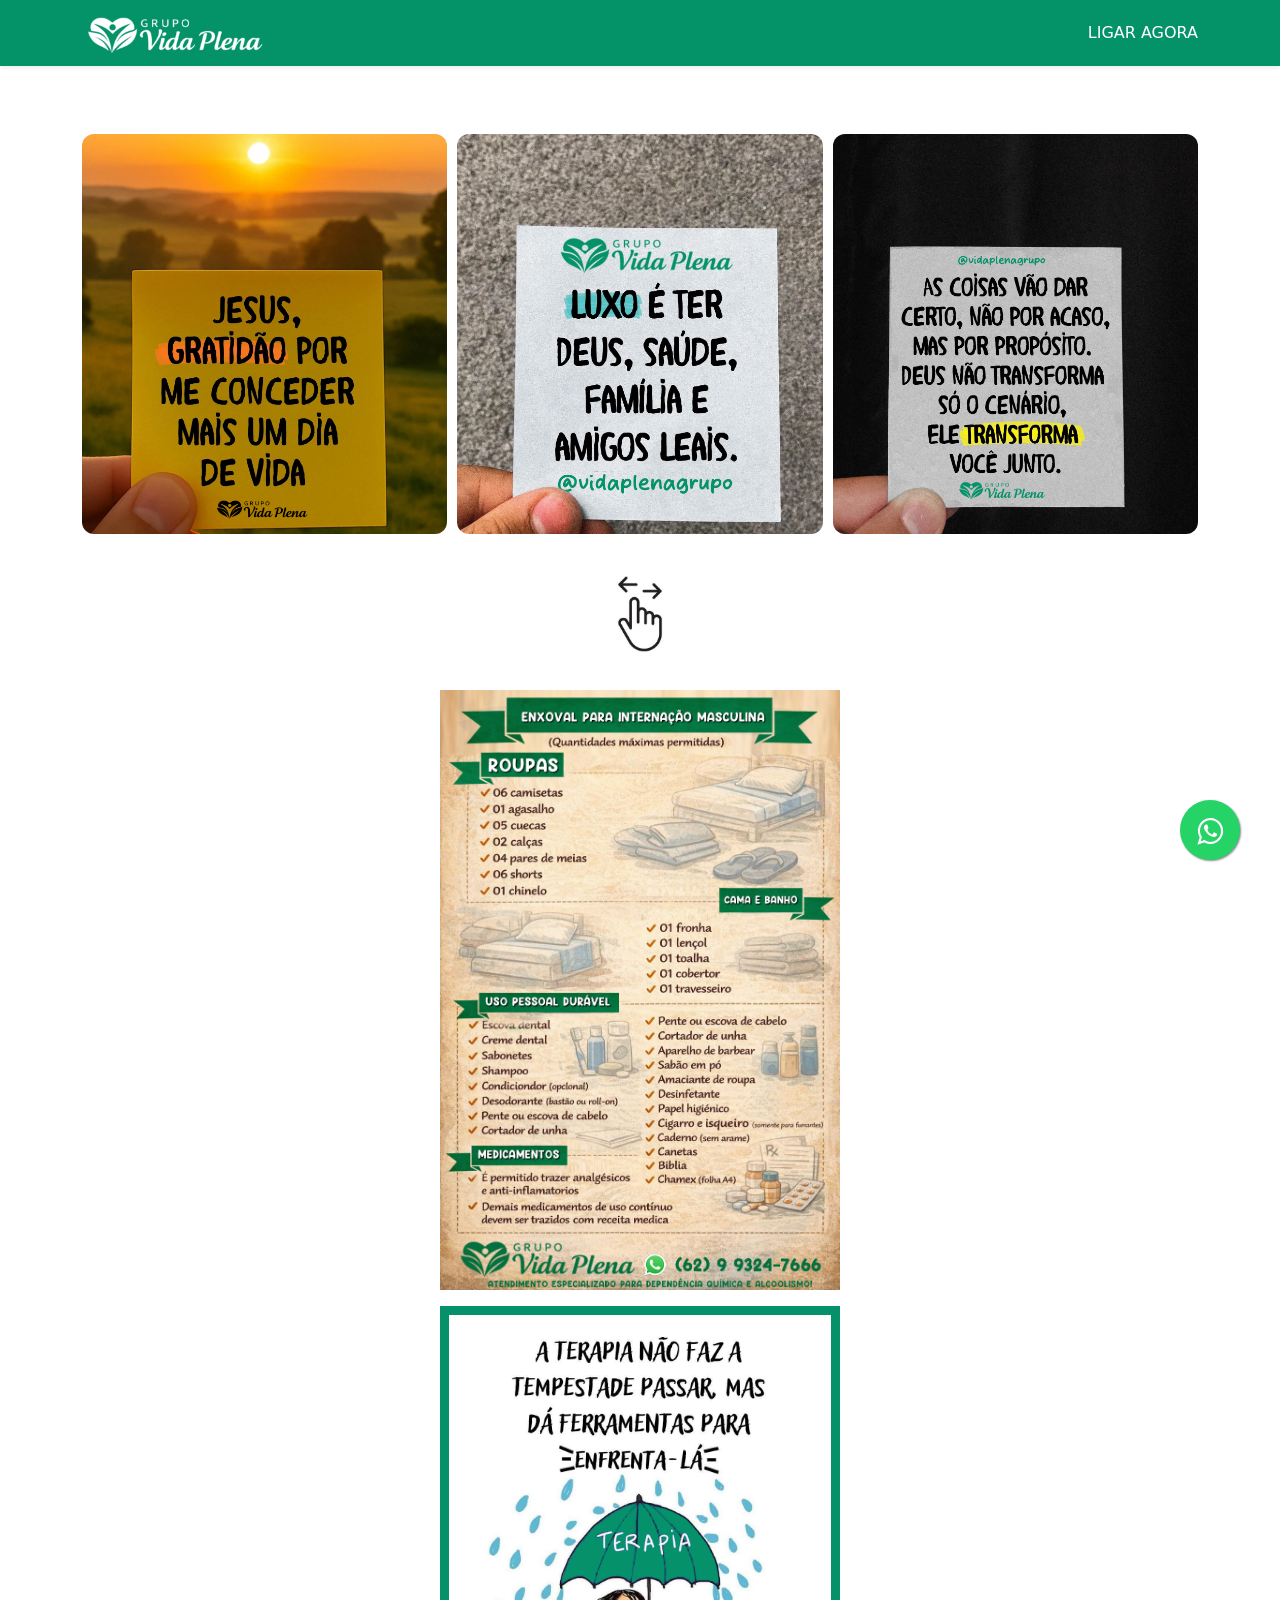
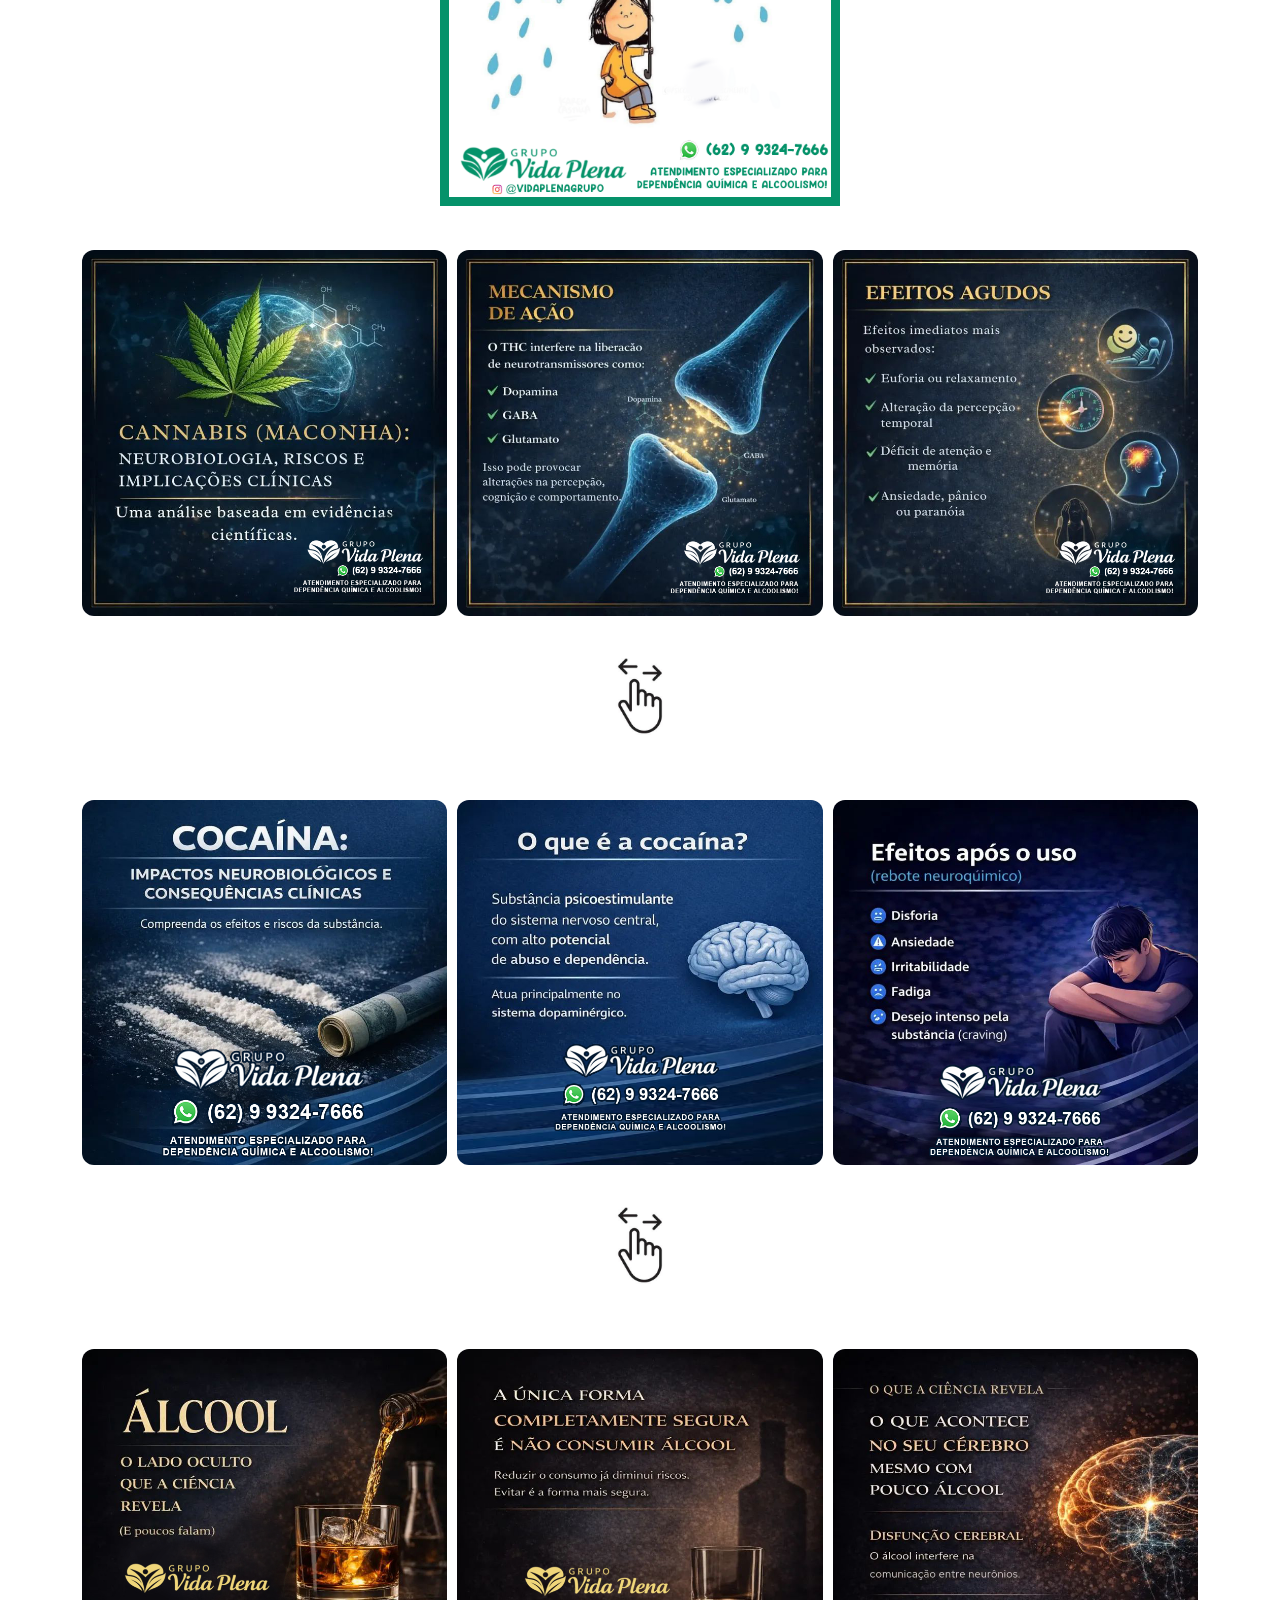
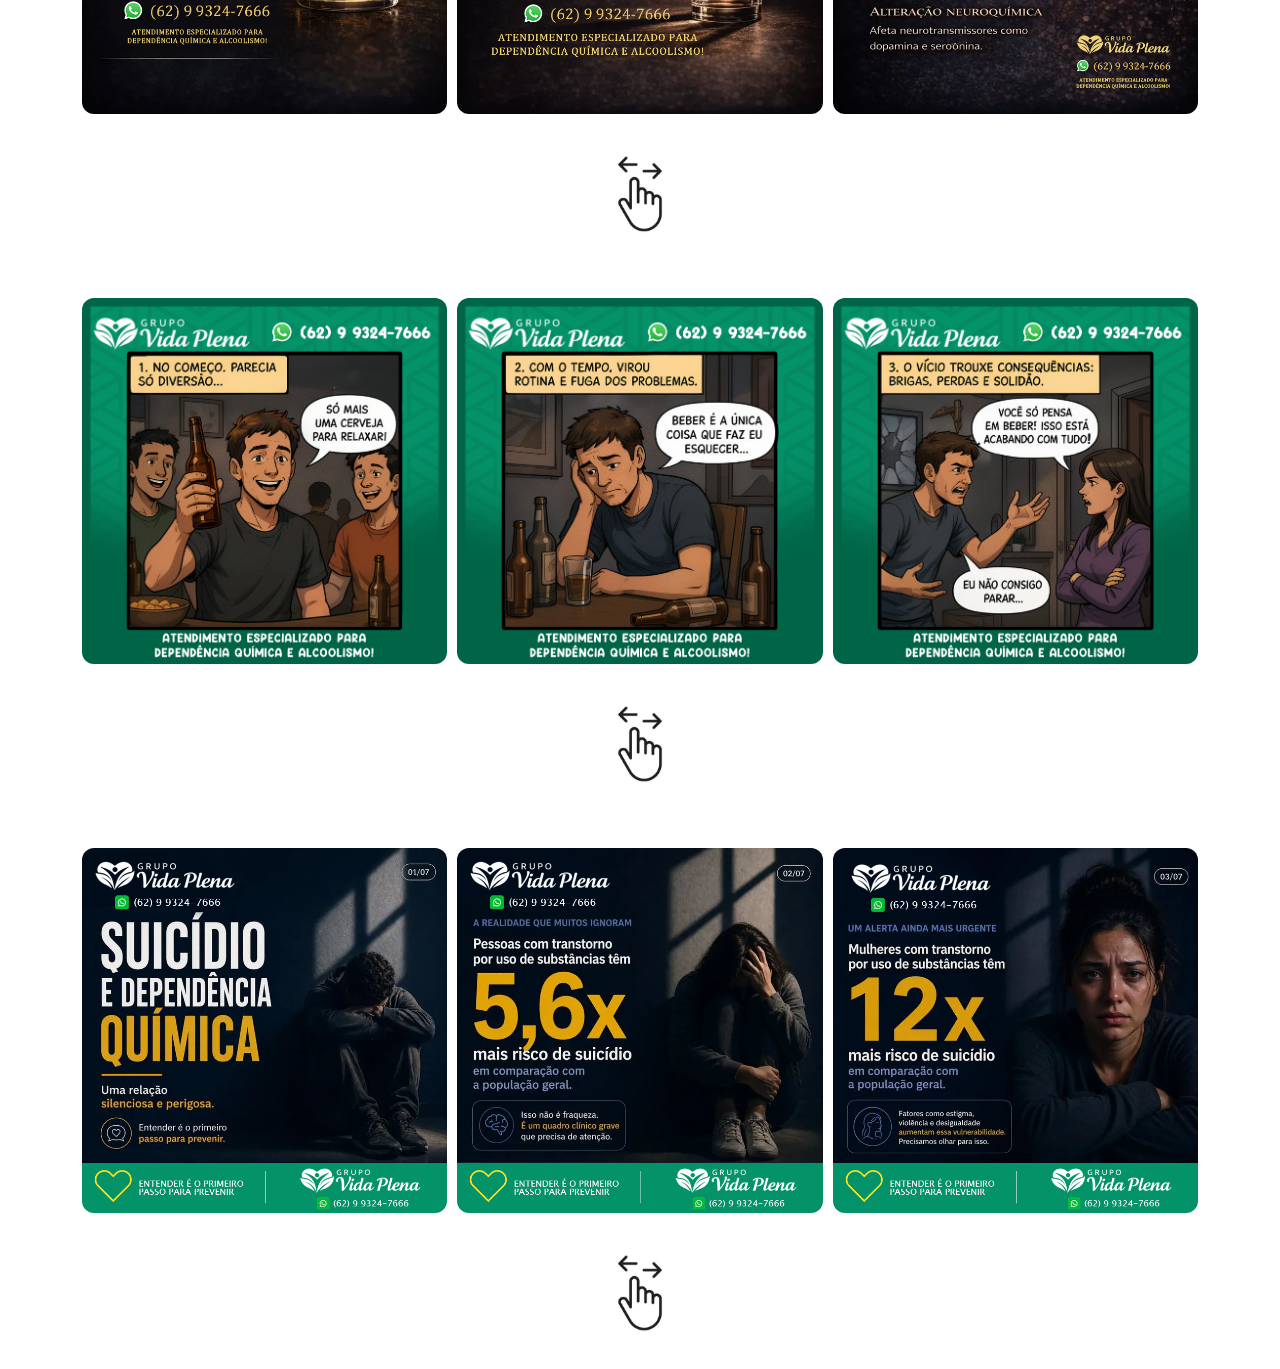
==== vidaplena/index.html @ f3554852 "poesia Co-authored-by: Copilot <copilot@github.com>" ====
<!DOCTYPE html>
<html lang="pt-br">
<head>
  <meta charset="UTF-8">
  <meta name="viewport" content="width=device-width, initial-scale=1.0">
  <title>Grupo Vida Plena - (62) 9 9324-7666</title>

  <meta property="og:title" content="Grupo Vida Plena - (62) 9 9324-7666" />
<meta property="og:type" content="website" />
<meta property="og:url" content="https://coreilabs.github.io/flobo/vidaplena/" />
<meta property="og:image" content="https://coreilabs.github.io/flobo/vidaplena/og.png" />

  <!-- Bootstrap CDN -->
  <link href="https://cdn.jsdelivr.net/npm/bootstrap@5.3.3/dist/css/bootstrap.min.css" rel="stylesheet">

  <!-- Swiper CDN -->
  <link rel="stylesheet" href="https://cdn.jsdelivr.net/npm/swiper@11/swiper-bundle.min.css" />

  <style>

    .nav-link-custom {
  color: #fff;
  text-decoration: none;
  cursor: pointer;
}

.nav-link-custom:hover {
  color: #fff;
  text-decoration: none;
}


    body {
      background: #ffffff;
    }

    /* Navbar */
    .navbar-custom {
      background-color: #049269;
    }

    .navbar-custom .navbar-brand img {
      height: 40px;
    }

    .navbar-custom .nav-link {
      color: #fff !important;
      font-weight: 500;
    }

    .navbar-custom .nav-link:hover {
      opacity: 0.8;
    }

    /* Swiper */
    .swiper {
      width: 100%;
      padding: 20px 0;
    }

    .swiper-slide {
      display: flex;
      justify-content: center;
      align-items: center;
    }

    .swiper-slide img {
      width: 100%;
      height: auto;
      border-radius: 12px;
      object-fit: cover;
    }

    @media (min-width: 768px) {
      .swiper-slide img {
        max-height: 400px;
      }
    }
  </style>
</head>
<body>

<!-- Navbar -->
<nav class="navbar navbar-expand-lg navbar-custom sticky-top shadow-sm">
  <div class="container">
    <a class="navbar-brand" href="#">
      <img src="logo.webp" alt="Logo">
    </a>
    <!-- TEXTO À DIREITA -->
    <a href="https://api.whatsapp.com/send/?phone=5562993247666&text=Ol%C3%A1%2C+vim+pelo+site%21+Quero+mais+informa%C3%A7%C3%B5es.&type=phone_number&app_absent=0"
       class="ms-auto nav-link-custom">
       LIGAR AGORA
    </a>

</nav>

<br>

<div class="container mt-4">
  <div class="swiper mySwiper">
    <div class="swiper-wrapper">
      <div class="swiper-slide"><img src="f1.png" alt="Imagem 1"></div>
      <div class="swiper-slide"><img src="f2.png" alt="Imagem 2"></div>
      <div class="swiper-slide"><img src="f3.png" alt="Imagem 3"></div>
      <div class="swiper-slide"><img src="f4.png" alt="Imagem 4"></div>
      <div class="swiper-slide"><img src="f5.png" alt="Imagem 5"></div>
      <div class="swiper-slide"><img src="f6.png" alt="Imagem 6"></div>
      <div class="swiper-slide"><img src="f7.png" alt="Imagem 7"></div>
      <div class="swiper-slide"><img src="f8.png" alt="Imagem 8"></div>
      <div class="swiper-slide"><img src="f9.png" alt="Imagem 9"></div>
      <div class="swiper-slide"><img src="f10.png" alt="Imagem 10"></div>
      <div class="swiper-slide"><img src="f11.png" alt="Imagem 11"></div>
      <div class="swiper-slide"><img src="f12.png" alt="Imagem 12"></div>
      <div class="swiper-slide"><img src="f13.png" alt="Imagem 13"></div>
      <div class="swiper-slide"><img src="f14.png" alt="Imagem 14"></div>
      <div class="swiper-slide"><img src="f15.png" alt="Imagem 15"></div>
      <div class="swiper-slide"><img src="f16.png" alt="Imagem 16"></div>
    </div>
  </div>
</div>

<!-- Indicador de swipe -->
<div class="text-center mb-3">
  <img src="deslizar.jpg" 
       alt="Deslize para os lados" 
       class="img-fluid d-block mx-auto"
       style="max-width: 120px;">
</div>

<div class="text-center mb-3">
  <img  src="enxoval.png"
      
       class="img-fluid d-block mx-auto"
       style="max-width: 400px;">
</div>

<div class="text-center mb-3">
  <img  src="chuva.png"
      
       class="img-fluid d-block mx-auto"
       style="max-width: 400px;">
</div>


<div class="container mt-4">
  <div class="swiper mySwiper">
    <div class="swiper-wrapper">
      <div class="swiper-slide"><img src="m1.jpg" alt="Imagem 1"></div>
      <div class="swiper-slide"><img src="m2.jpg" alt="Imagem 2"></div>
      <div class="swiper-slide"><img src="m3.jpg" alt="Imagem 3"></div>
      <div class="swiper-slide"><img src="m4.jpg" alt="Imagem 4"></div>
      <div class="swiper-slide"><img src="m5.jpg" alt="Imagem 5"></div>
      <div class="swiper-slide"><img src="m6.jpg" alt="Imagem 6"></div>
      <div class="swiper-slide"><img src="m7.jpg" alt="Imagem 6"></div>
      <div class="swiper-slide"><img src="m8.jpg" alt="Imagem 6"></div>
      <div class="swiper-slide"><img src="m9.jpg" alt="Imagem 6"></div>
      <div class="swiper-slide"><img src="m10.jpg" alt="Imagem 6"></div>
    </div>
  </div>
</div>

<!-- Indicador de swipe -->
<div class="text-center mb-3">
  <img src="deslizar.jpg" 
       alt="Deslize para os lados" 
       class="img-fluid d-block mx-auto"
       style="max-width: 120px;">
</div>


<div class="container mt-4">
  <div class="swiper mySwiper">
    <div class="swiper-wrapper">
      <div class="swiper-slide"><img src="c1.jpg" alt="Imagem 1"></div>
      <div class="swiper-slide"><img src="c2.jpg" alt="Imagem 2"></div>
      <div class="swiper-slide"><img src="c3.jpg" alt="Imagem 3"></div>
      <div class="swiper-slide"><img src="c4.jpg" alt="Imagem 4"></div>
      <div class="swiper-slide"><img src="c5.jpg" alt="Imagem 5"></div>
      <div class="swiper-slide"><img src="c6.jpg" alt="Imagem 6"></div>
      <div class="swiper-slide"><img src="c7.jpg" alt="Imagem 6"></div>
      <div class="swiper-slide"><img src="c8.jpg" alt="Imagem 6"></div>
      <div class="swiper-slide"><img src="c9.jpg" alt="Imagem 6"></div>
      <div class="swiper-slide"><img src="c10.jpg" alt="Imagem 6"></div>
    </div>
  </div>
</div>

<!-- Indicador de swipe -->
<div class="text-center mb-3">
  <img src="deslizar.jpg" 
       alt="Deslize para os lados" 
       class="img-fluid d-block mx-auto"
       style="max-width: 120px;">
</div>


<div class="container mt-4">
  <div class="swiper mySwiper">
    <div class="swiper-wrapper">
      <div class="swiper-slide"><img src="a1.jpg" alt="Imagem 1"></div>
      <div class="swiper-slide"><img src="a2.jpg" alt="Imagem 2"></div>
      <div class="swiper-slide"><img src="a3.jpg" alt="Imagem 3"></div>
      <div class="swiper-slide"><img src="a4.jpg" alt="Imagem 4"></div>
      <div class="swiper-slide"><img src="a5.jpg" alt="Imagem 5"></div>
      <div class="swiper-slide"><img src="a6.jpg" alt="Imagem 6"></div>
    </div>
  </div>
</div>

<!-- Indicador de swipe -->
<div class="text-center mb-3">
  <img src="deslizar.jpg" 
       alt="Deslize para os lados" 
       class="img-fluid d-block mx-auto"
       style="max-width: 120px;">
</div>



<div class="container mt-4">
  <div class="swiper mySwiper">
    <div class="swiper-wrapper">
      <div class="swiper-slide"><img src="11.png" alt="Imagem 1"></div>
      <div class="swiper-slide"><img src="22.png" alt="Imagem 2"></div>
      <div class="swiper-slide"><img src="33.png" alt="Imagem 3"></div>
      <div class="swiper-slide"><img src="44.png" alt="Imagem 4"></div>
      <div class="swiper-slide"><img src="55.png" alt="Imagem 5"></div>
      <div class="swiper-slide"><img src="66.png" alt="Imagem 6"></div>
      <div class="swiper-slide"><img src="77.png" alt="Imagem 7"></div>
    </div>
  </div>
</div>

<!-- Indicador de swipe -->
<div class="text-center mb-3">
  <img src="deslizar.jpg" 
       alt="Deslize para os lados" 
       class="img-fluid d-block mx-auto"
       style="max-width: 120px;">
</div>


<div class="container mt-4">
  <div class="swiper mySwiper">
    <div class="swiper-wrapper">
      <div class="swiper-slide"><img src="1.png" alt="Imagem 1"></div>
      <div class="swiper-slide"><img src="2.png" alt="Imagem 2"></div>
      <div class="swiper-slide"><img src="3.png" alt="Imagem 3"></div>
      <div class="swiper-slide"><img src="4.png" alt="Imagem 4"></div>
      <div class="swiper-slide"><img src="5.png" alt="Imagem 5"></div>
      <div class="swiper-slide"><img src="6.png" alt="Imagem 6"></div>
      <div class="swiper-slide"><img src="7.png" alt="Imagem 7"></div>
    </div>
  </div>
</div>

<!-- Indicador de swipe -->
<div class="text-center mb-3">
  <img src="deslizar.jpg" 
       alt="Deslize para os lados" 
       class="img-fluid d-block mx-auto"
       style="max-width: 120px;">
</div>



<link rel="stylesheet" href="https://maxcdn.bootstrapcdn.com/font-awesome/4.5.0/css/font-awesome.min.css">
<a href="https://api.whatsapp.com/send/?phone=5562993247666&text=Ol%C3%A1%2C+vim+pelo+site%21+Quero+mais+informa%C3%A7%C3%B5es.&type=phone_number&app_absent=0" style="position:fixed;width:60px;height:60px;bottom:40px;right:40px;background-color:#25d366;color:#FFF;border-radius:50px;text-align:center;font-size:30px;box-shadow: 1px 1px 2px #888;
  z-index:1000;" target="_blank">
<i style="margin-top:16px" class="fa fa-whatsapp"></i>
</a>

<!-- Bootstrap JS -->
<script src="https://cdn.jsdelivr.net/npm/bootstrap@5.3.3/dist/js/bootstrap.bundle.min.js"></script>

<!-- Swiper JS -->
<script src="https://cdn.jsdelivr.net/npm/swiper@11/swiper-bundle.min.js"></script>

<script>

  
  const swiper = new Swiper(".mySwiper", {
    slidesPerView: 1,
    spaceBetween: 10,
    loop: true,
    grabCursor: true,

    breakpoints: {
      576: {
        slidesPerView: 1
      },
      768: {
        slidesPerView: 2
      },
      992: {
        slidesPerView: 3
      }
    }
  });





</script>

  <!-- Google tag (gtag.js) -->
<script async src="https://www.googletagmanager.com/gtag/js?id=G-J6WM4FD0SB"></script>
<script>
  window.dataLayer = window.dataLayer || [];
  function gtag(){dataLayer.push(arguments);}
  gtag('js', new Date());

  gtag('config', 'G-J6WM4FD0SB');
</script>

</body>
</html>
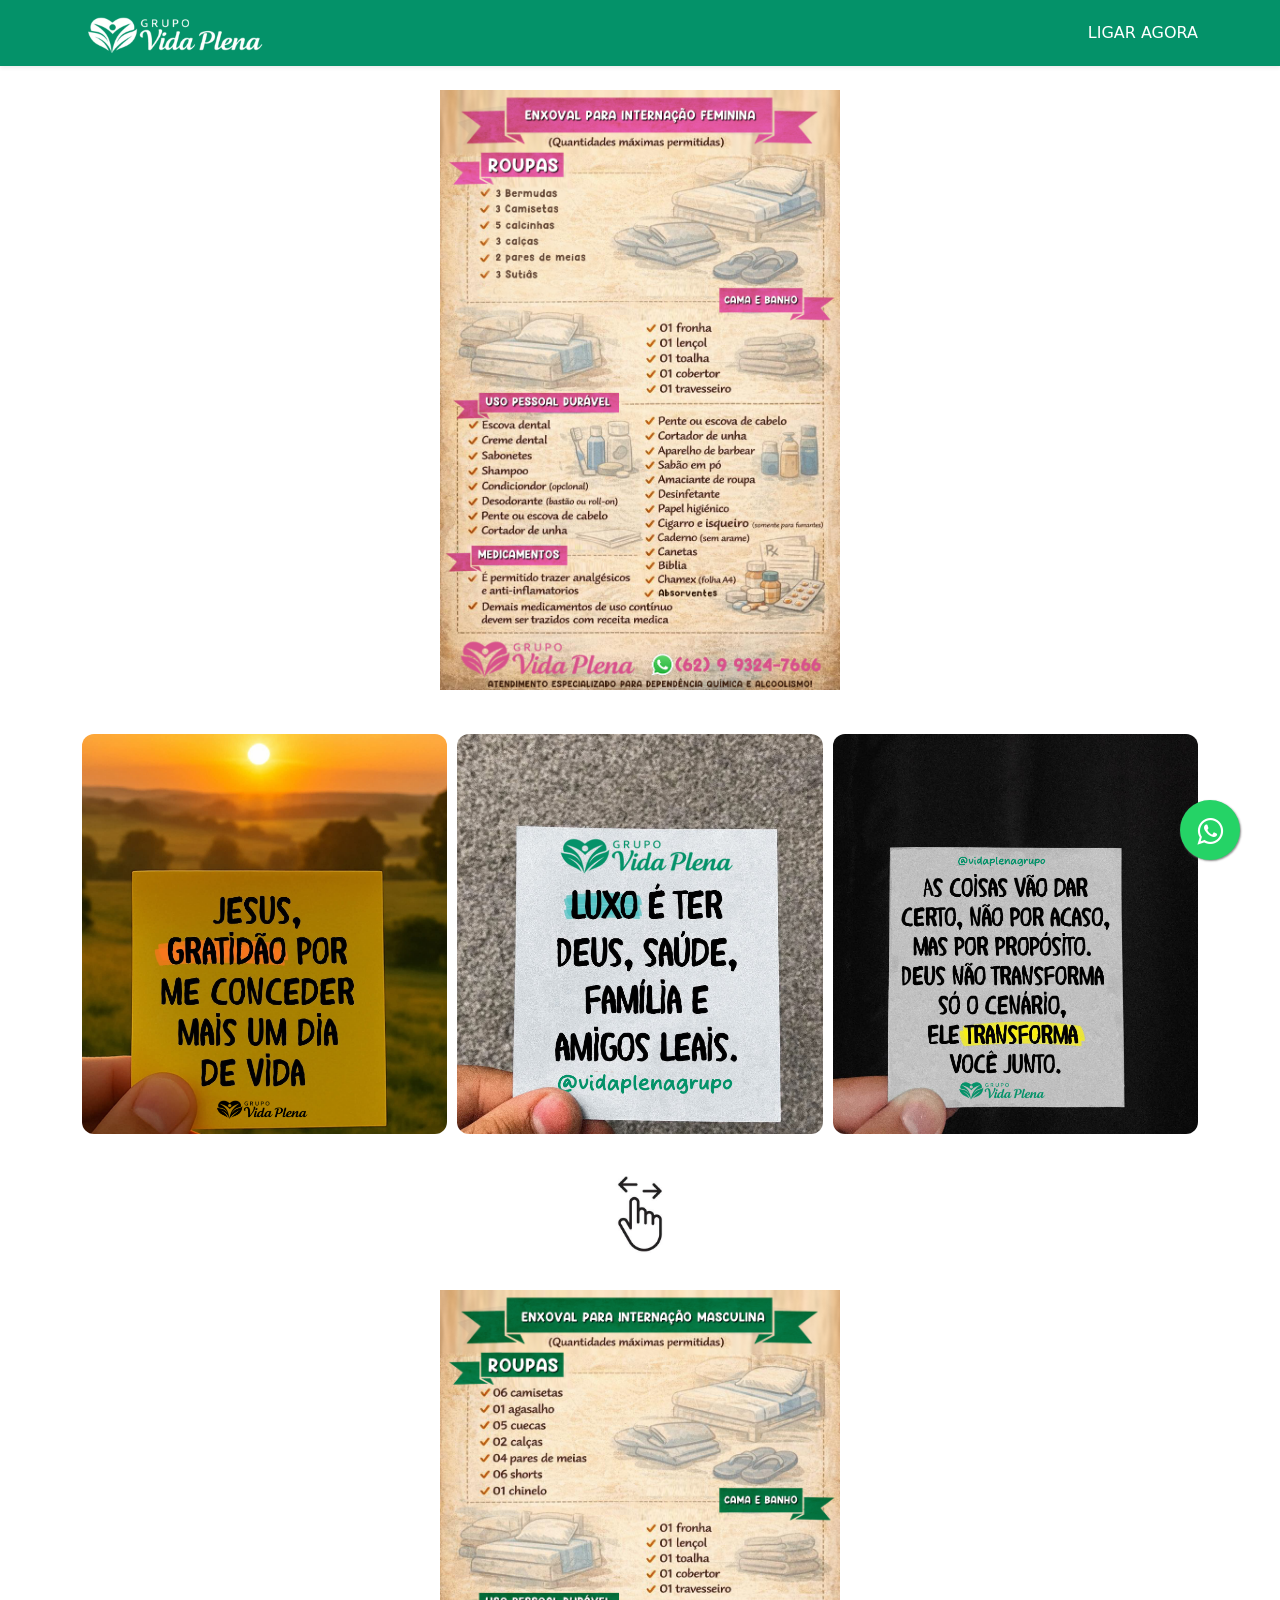
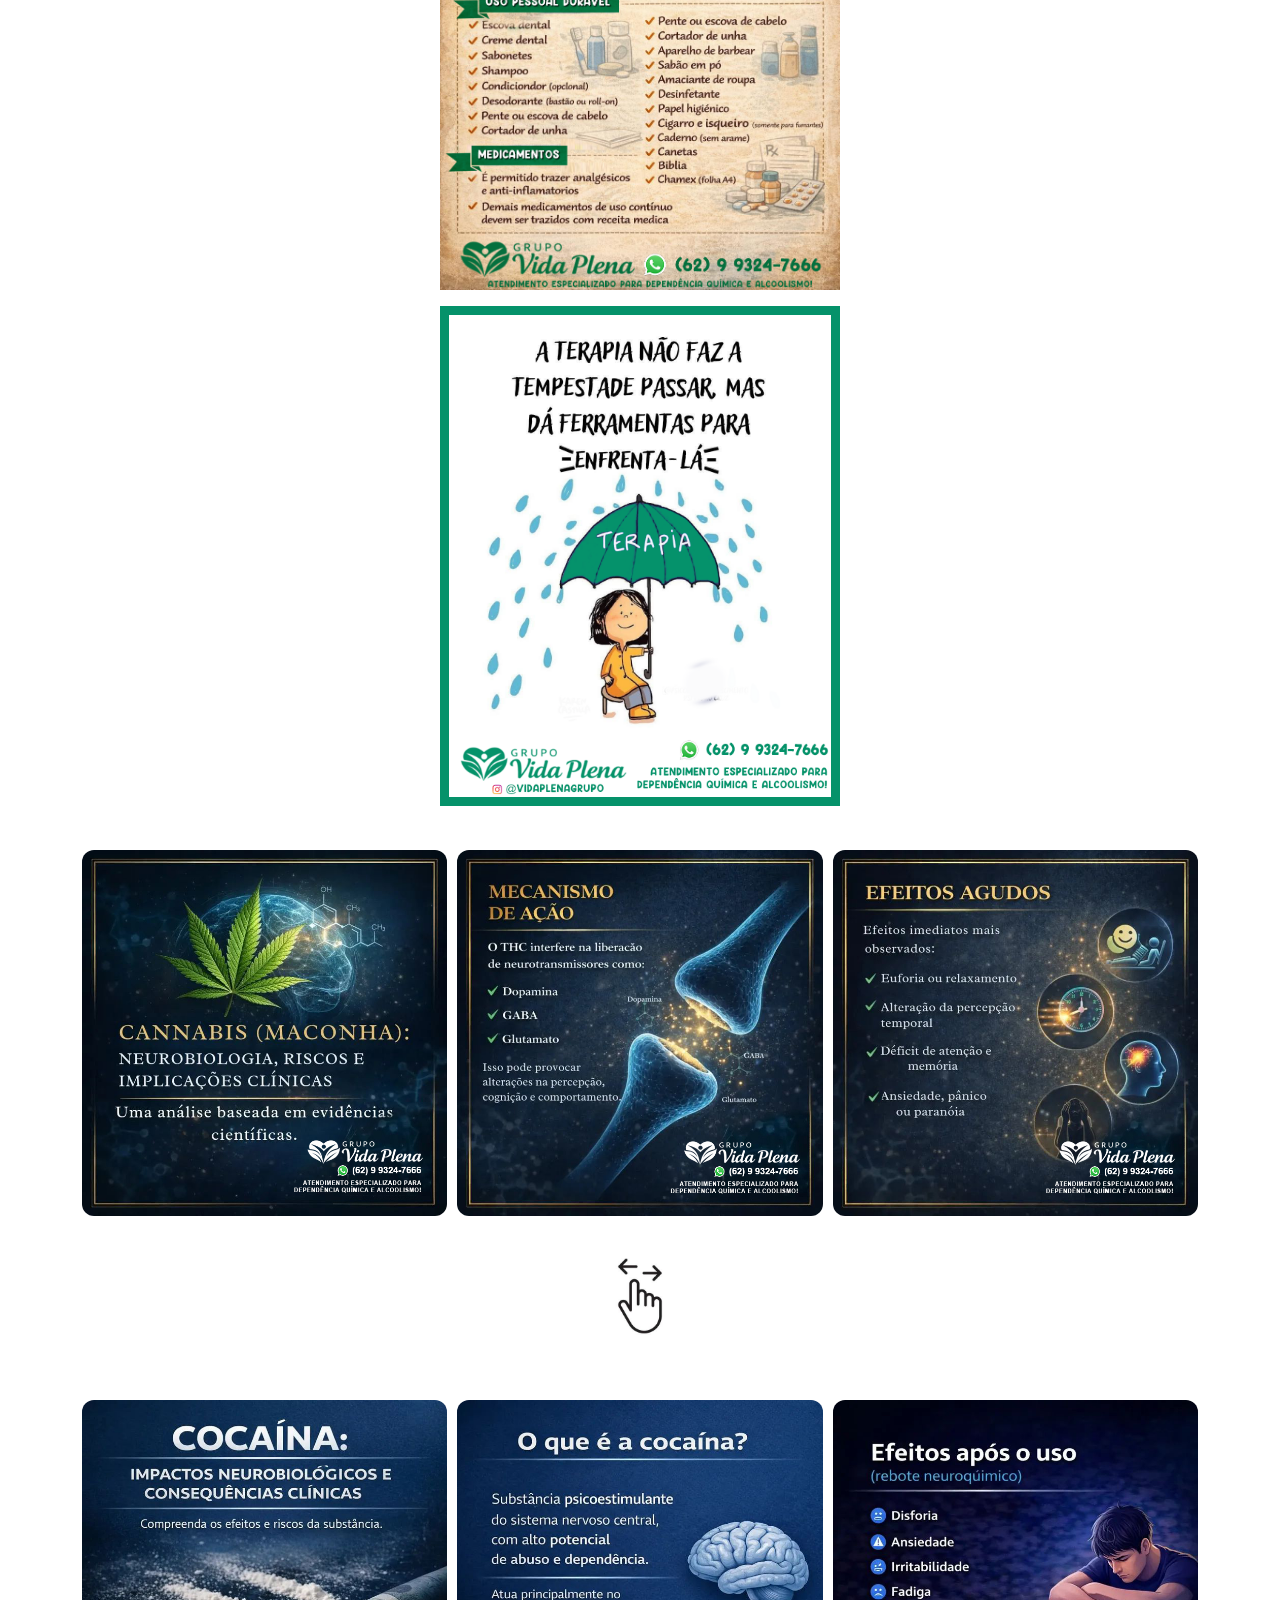
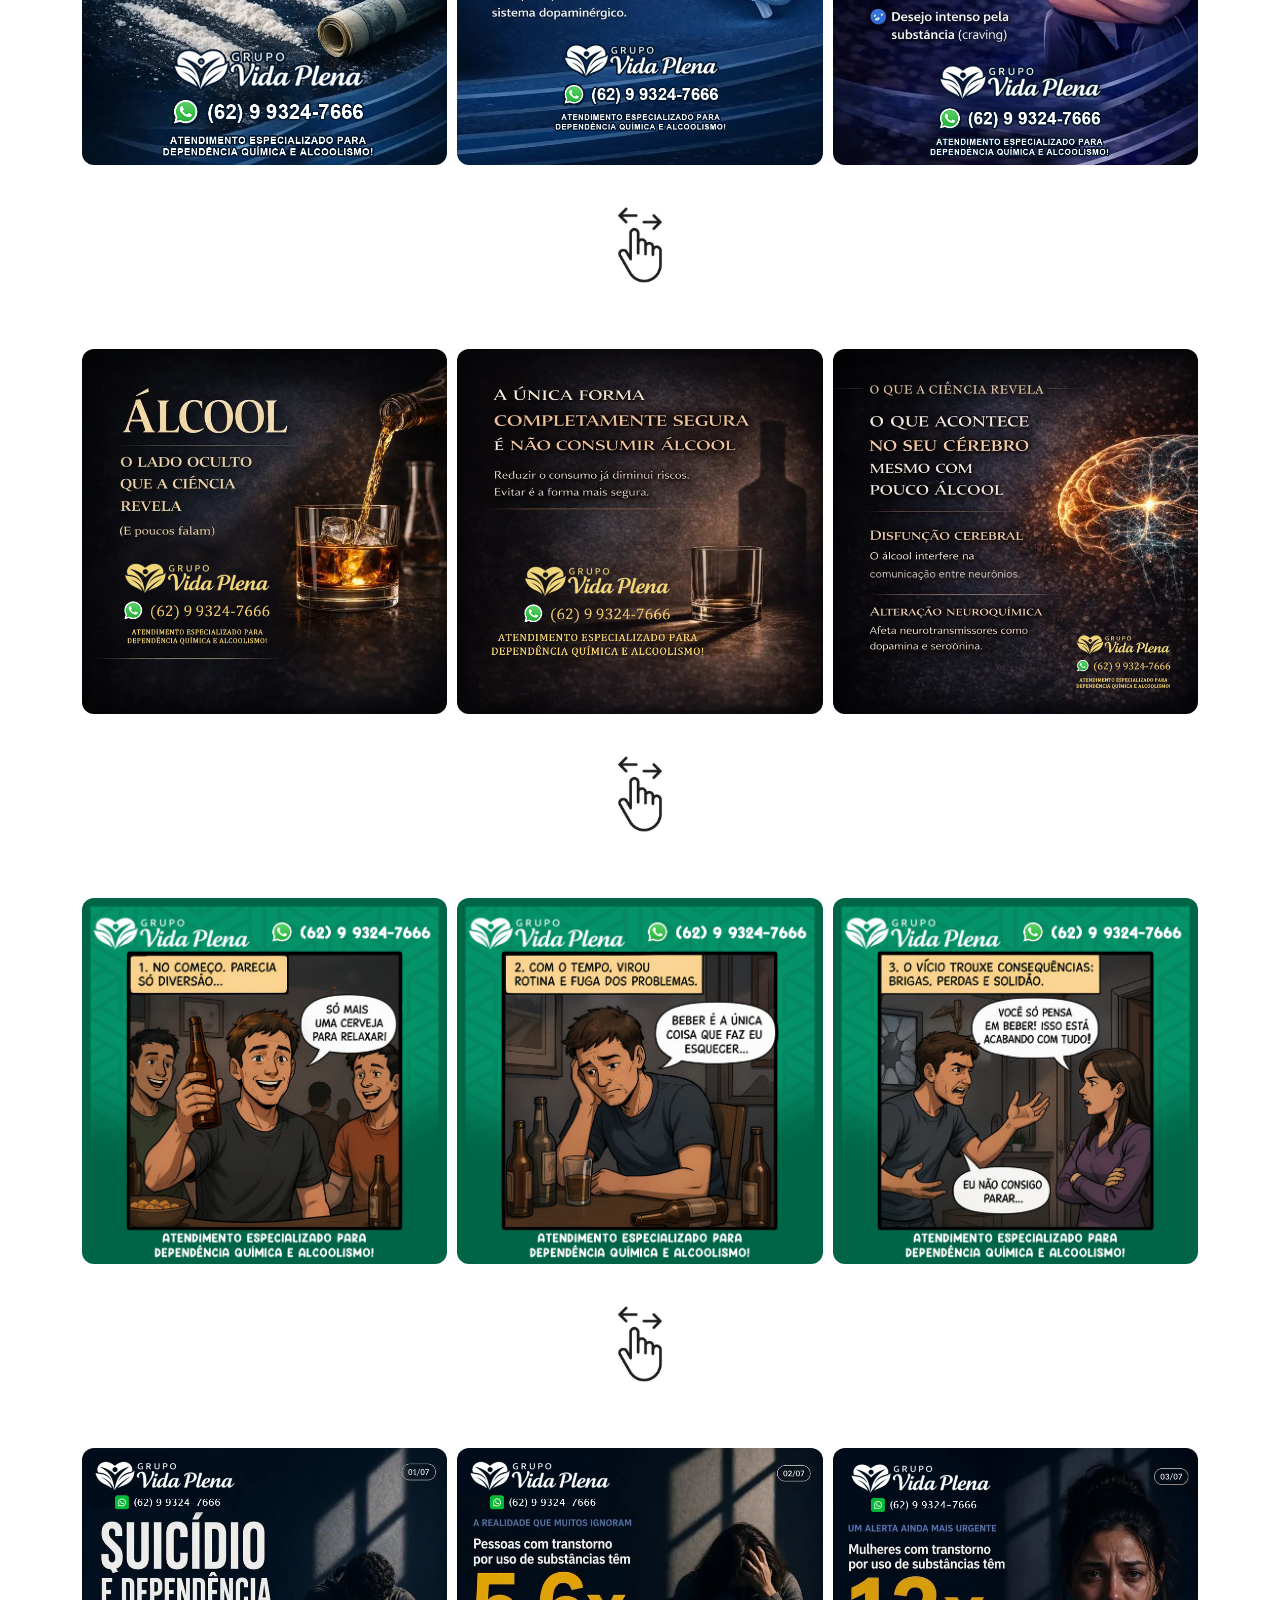
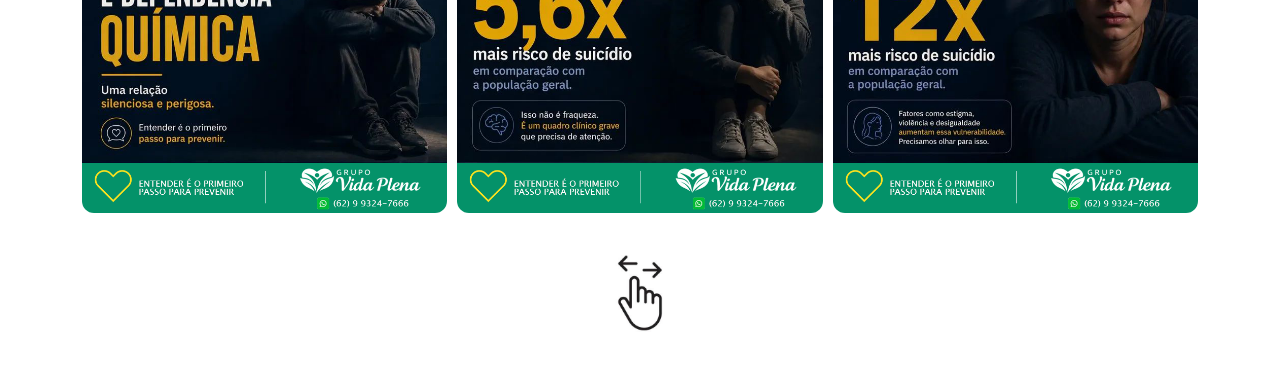
==== commit b5e654a5: "enxovalfeminino" ====
--- a/vidaplena/index.html
+++ b/vidaplena/index.html
@@ -77,6 +77,10 @@
       }
     }
   </style>
+
+  <link rel="manifest" href="manifest.json">
+
+  
 </head>
 <body>
 
@@ -95,6 +99,13 @@
 </nav>
 
 <br>
+
+<div class="text-center mb-3">
+  <img  src="enxovalfeminino.png"
+      
+       class="img-fluid d-block mx-auto"
+       style="max-width: 400px;">
+</div>
 
 <div class="container mt-4">
   <div class="swiper mySwiper">
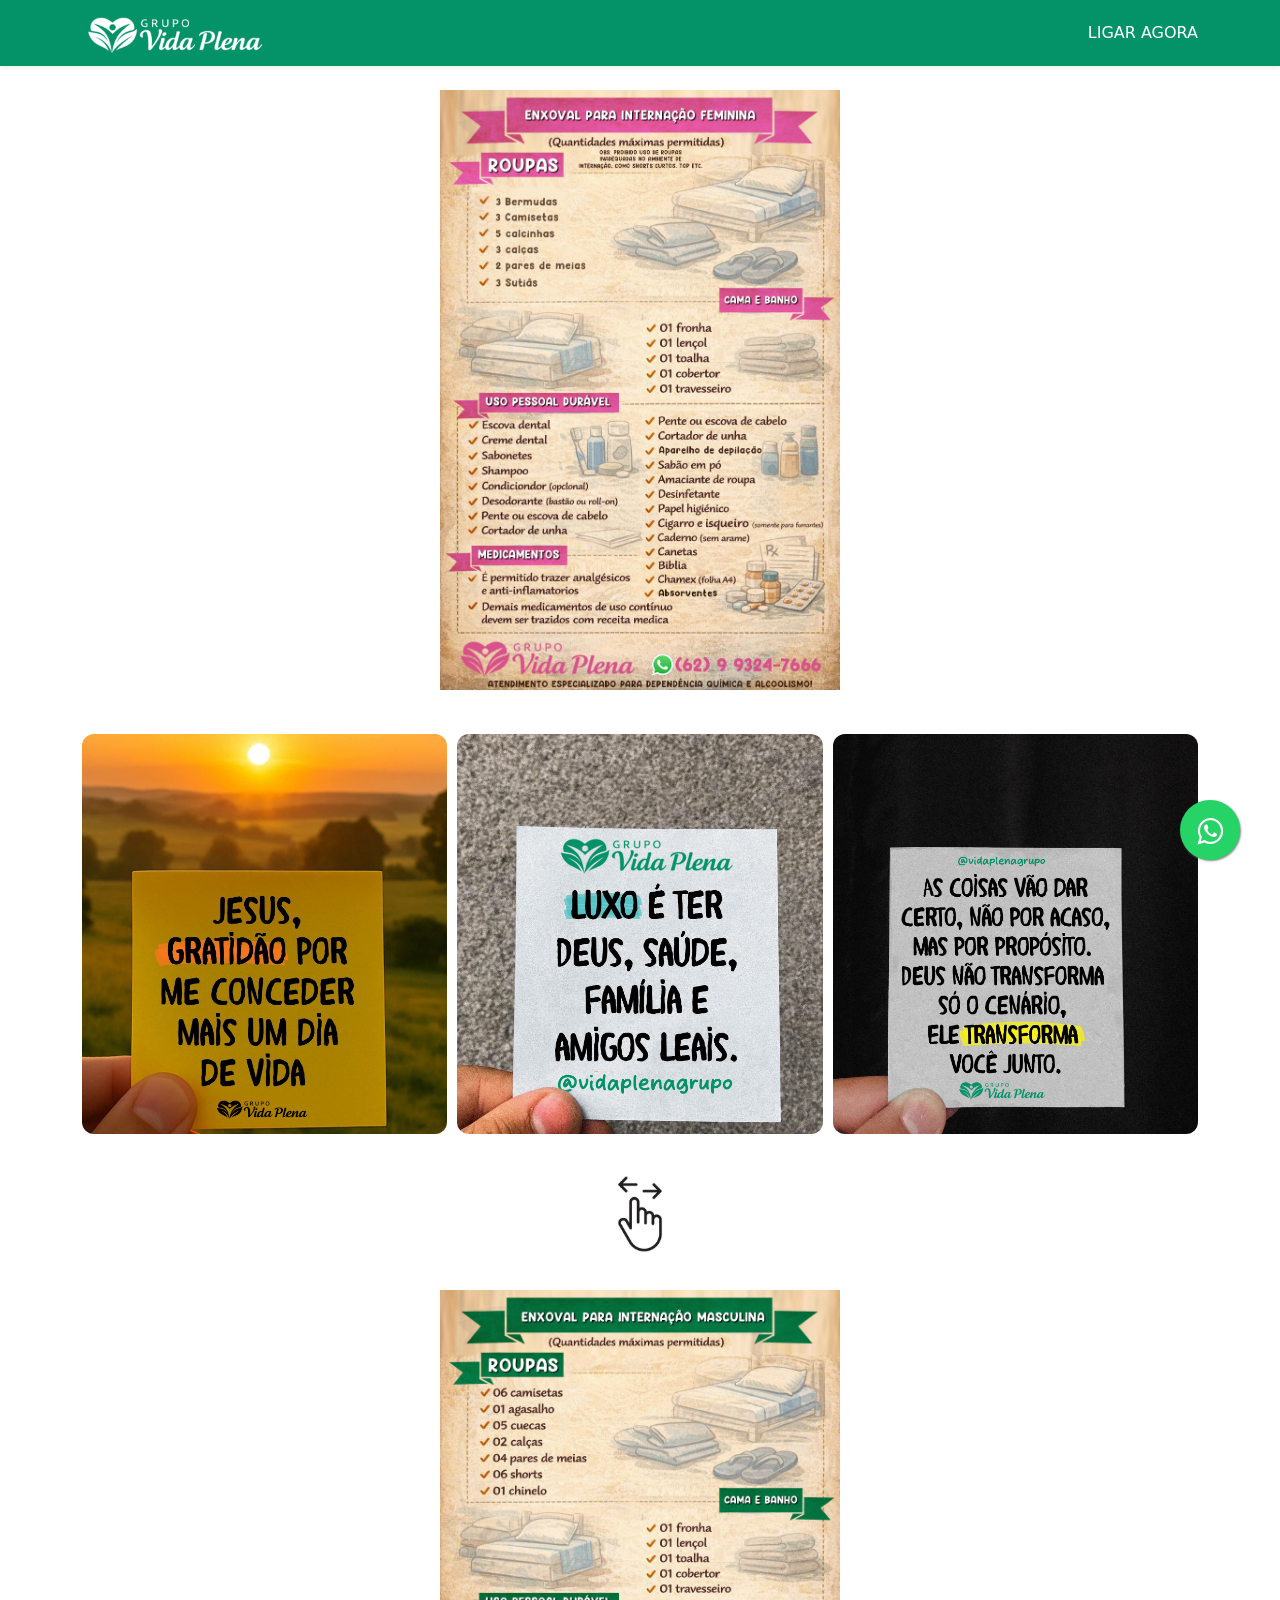
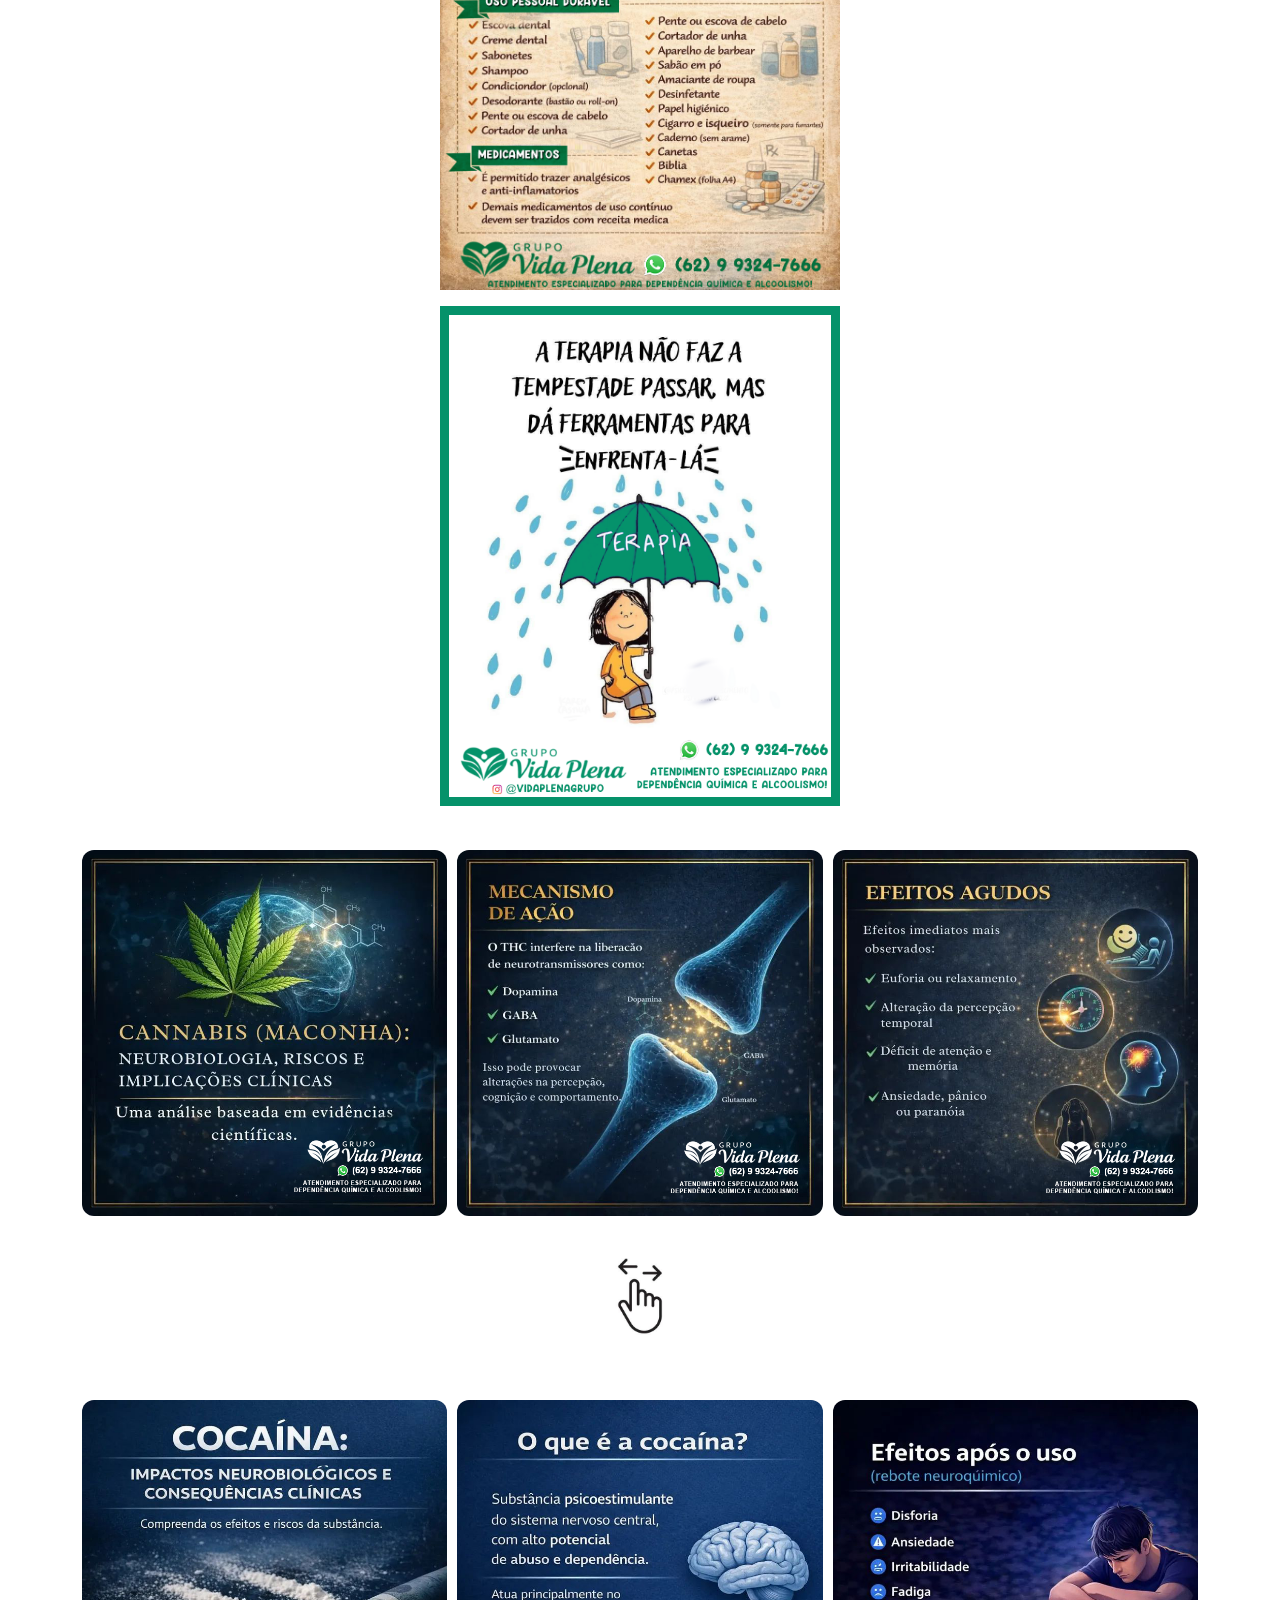
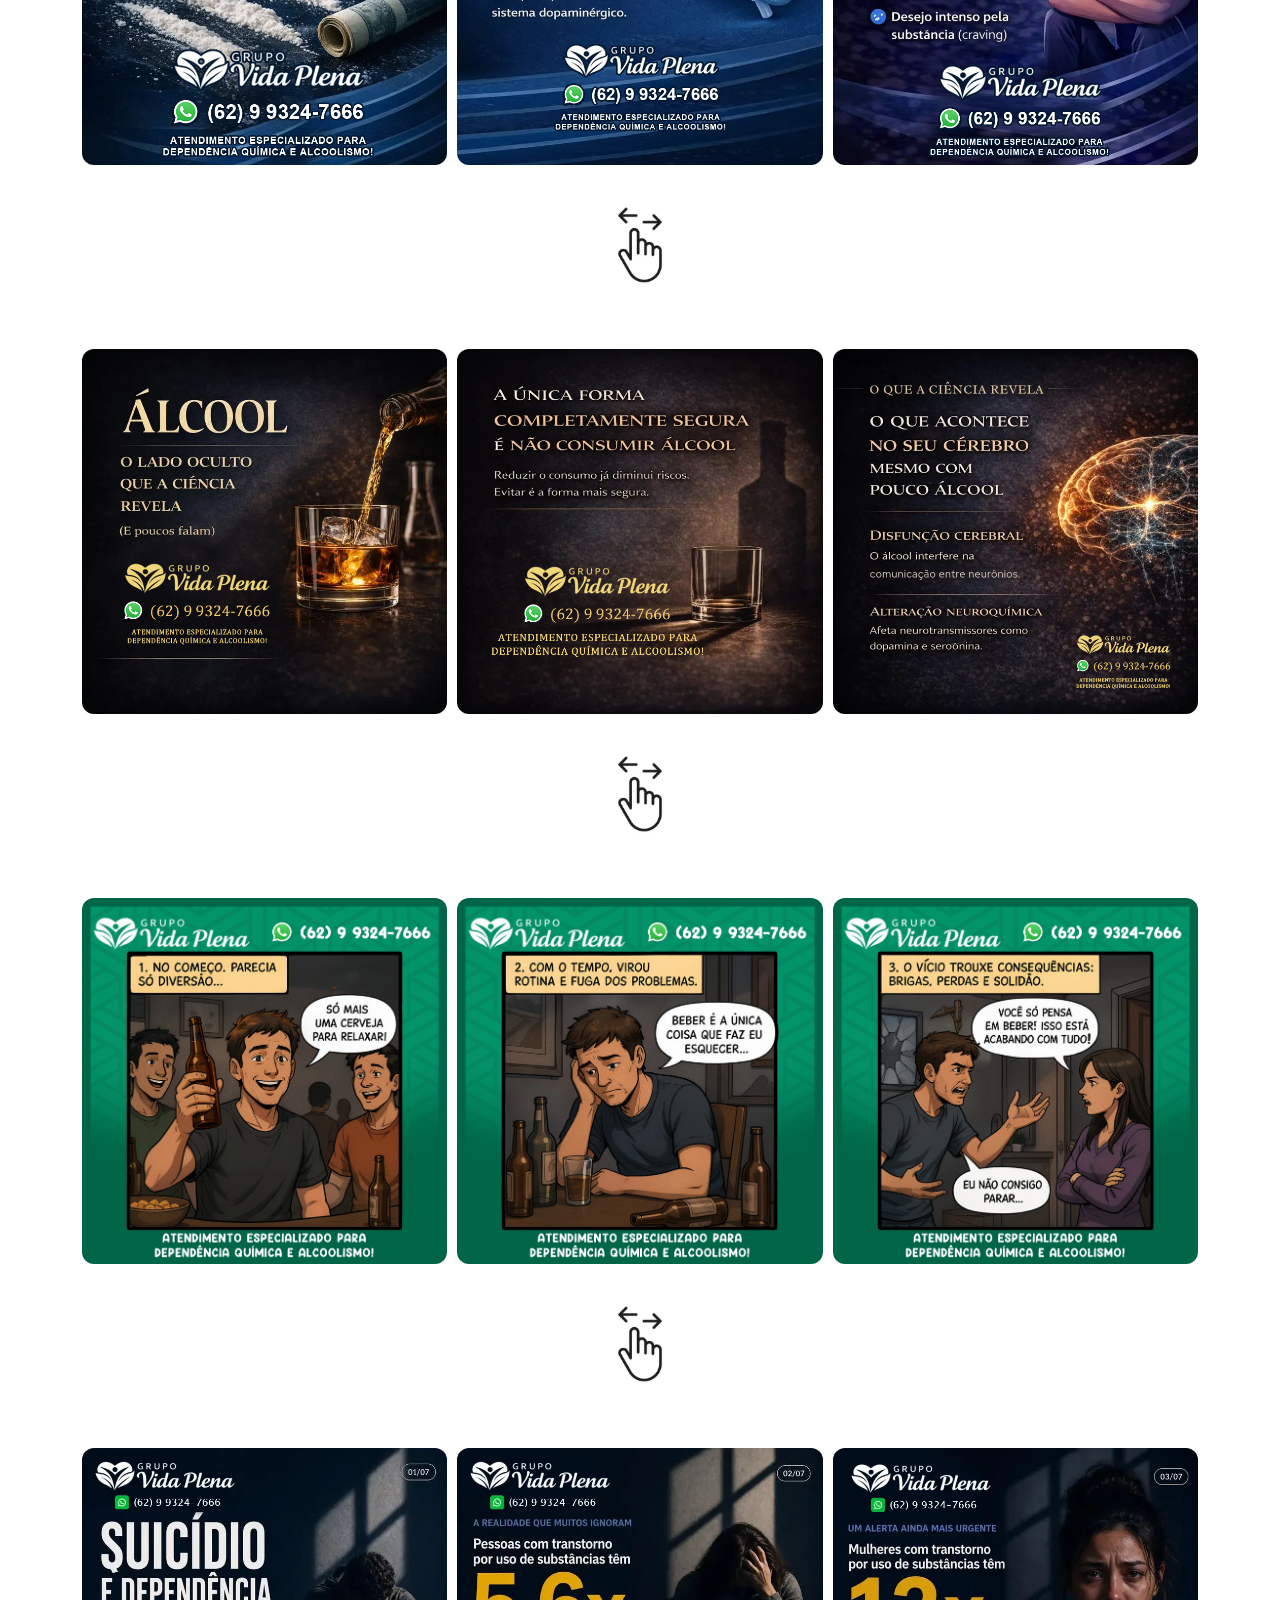
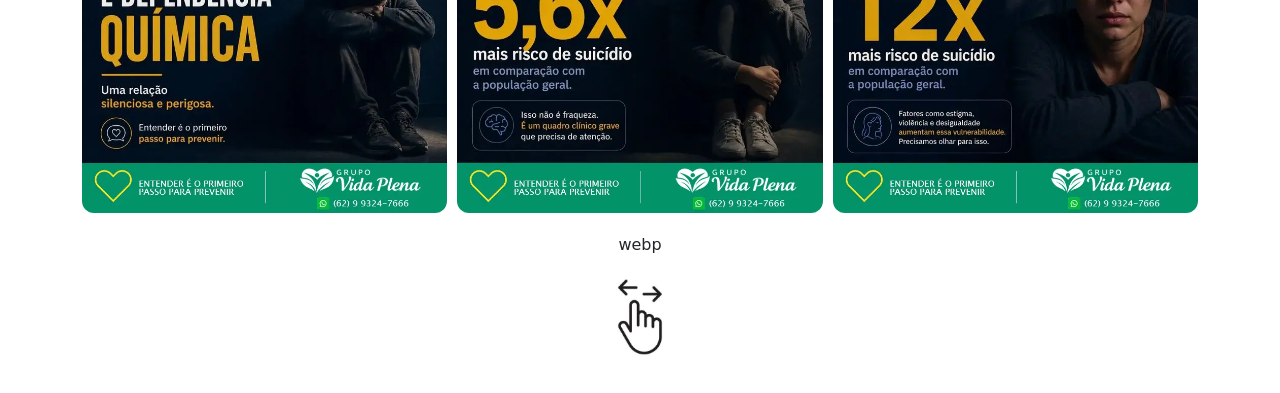
==== commit 10fe20e7: "manifest pwa Co-authored-by: Copilot <copilot@github.com>" ====
--- a/vidaplena/index.html
+++ b/vidaplena/index.html
@@ -9,6 +9,12 @@
 <meta property="og:type" content="website" />
 <meta property="og:url" content="https://coreilabs.github.io/flobo/vidaplena/" />
 <meta property="og:image" content="https://coreilabs.github.io/flobo/vidaplena/og.png" />
+
+<link rel="apple-touch-icon" sizes="180x180" href="favicon/apple-touch-icon.png">
+<link rel="icon" type="image/png" sizes="32x32" href="favicon/favicon-32x32.png">
+<link rel="icon" type="image/png" sizes="16x16" href="favicon/favicon-16x16.png">
+<link rel="manifest" href="favicon/site.webmanifest">
+<link rel="manifest" href="manifest.json">
 
   <!-- Bootstrap CDN -->
   <link href="https://cdn.jsdelivr.net/npm/bootstrap@5.3.3/dist/css/bootstrap.min.css" rel="stylesheet">
@@ -231,43 +237,42 @@
 <div class="container mt-4">
   <div class="swiper mySwiper">
     <div class="swiper-wrapper">
-      <div class="swiper-slide"><img src="11.png" alt="Imagem 1"></div>
-      <div class="swiper-slide"><img src="22.png" alt="Imagem 2"></div>
-      <div class="swiper-slide"><img src="33.png" alt="Imagem 3"></div>
-      <div class="swiper-slide"><img src="44.png" alt="Imagem 4"></div>
-      <div class="swiper-slide"><img src="55.png" alt="Imagem 5"></div>
-      <div class="swiper-slide"><img src="66.png" alt="Imagem 6"></div>
-      <div class="swiper-slide"><img src="77.png" alt="Imagem 7"></div>
-    </div>
-  </div>
-</div>
-
-<!-- Indicador de swipe -->
-<div class="text-center mb-3">
-  <img src="deslizar.jpg" 
-       alt="Deslize para os lados" 
-       class="img-fluid d-block mx-auto"
-       style="max-width: 120px;">
-</div>
-
-
-<div class="container mt-4">
-  <div class="swiper mySwiper">
-    <div class="swiper-wrapper">
-      <div class="swiper-slide"><img src="1.png" alt="Imagem 1"></div>
-      <div class="swiper-slide"><img src="2.png" alt="Imagem 2"></div>
-      <div class="swiper-slide"><img src="3.png" alt="Imagem 3"></div>
-      <div class="swiper-slide"><img src="4.png" alt="Imagem 4"></div>
-      <div class="swiper-slide"><img src="5.png" alt="Imagem 5"></div>
-      <div class="swiper-slide"><img src="6.png" alt="Imagem 6"></div>
-      <div class="swiper-slide"><img src="7.png" alt="Imagem 7"></div>
-    </div>
-  </div>
-</div>
-
-<!-- Indicador de swipe -->
-<div class="text-center mb-3">
-  <img src="deslizar.jpg" 
+      <div class="swiper-slide"><img src="11.webp" alt="Imagem 1"></div>
+      <div class="swiper-slide"><img src="22.webp" alt="Imagem 2"></div>
+      <div class="swiper-slide"><img src="33.webp" alt="Imagem 3"></div>
+      <div class="swiper-slide"><img src="44.webp" alt="Imagem 4"></div>
+      <div class="swiper-slide"><img src="55.webp" alt="Imagem 5"></div>
+      <div class="swiper-slide"><img src="66.webp" alt="Imagem 6"></div>
+      <div class="swiper-slide"><img src="77.webp" alt="Imagem 7"></div>
+    </div>
+  </div>
+</div>
+
+<!-- Indicador de swipe -->
+<div class="text-center mb-3">
+  <img src="deslizar.jpg" 
+       alt="Deslize para os lados" 
+       class="img-fluid d-block mx-auto"
+       style="max-width: 120px;">
+</div>
+
+
+<div class="container mt-4">
+  <div class="swiper mySwiper">
+    <div class="swiper-wrapper">
+      <div class="swiper-slide"><img src="1.webp" alt="Imagem 1"></div>
+      <div class="swiper-slide"><img src="2.webp" alt="Imagem 2"></div>
+      <div class="swiper-slide"><img src="3.webp" alt="Imagem 3"></div>
+      <div class="swiper-slide"><img src="4.webp" alt="Imagem 4"></div>
+      <div class="swiper-slide"><img src="5.webp" alt="Imagem 5"></div>
+      <div class="swiper-slide"><img src="6.webp" alt="Imagem 6"></div>
+      <div class="swiper-slide"><img src="7.webp" alt="Imagem 7"></div>
+    </div>
+  </div>
+</div>
+
+<!-- Indicador de swipe -->
+<div class="text-center mb-3">webp<img src="deslizar.jpg" 
        alt="Deslize para os lados" 
        class="img-fluid d-block mx-auto"
        style="max-width: 120px;">
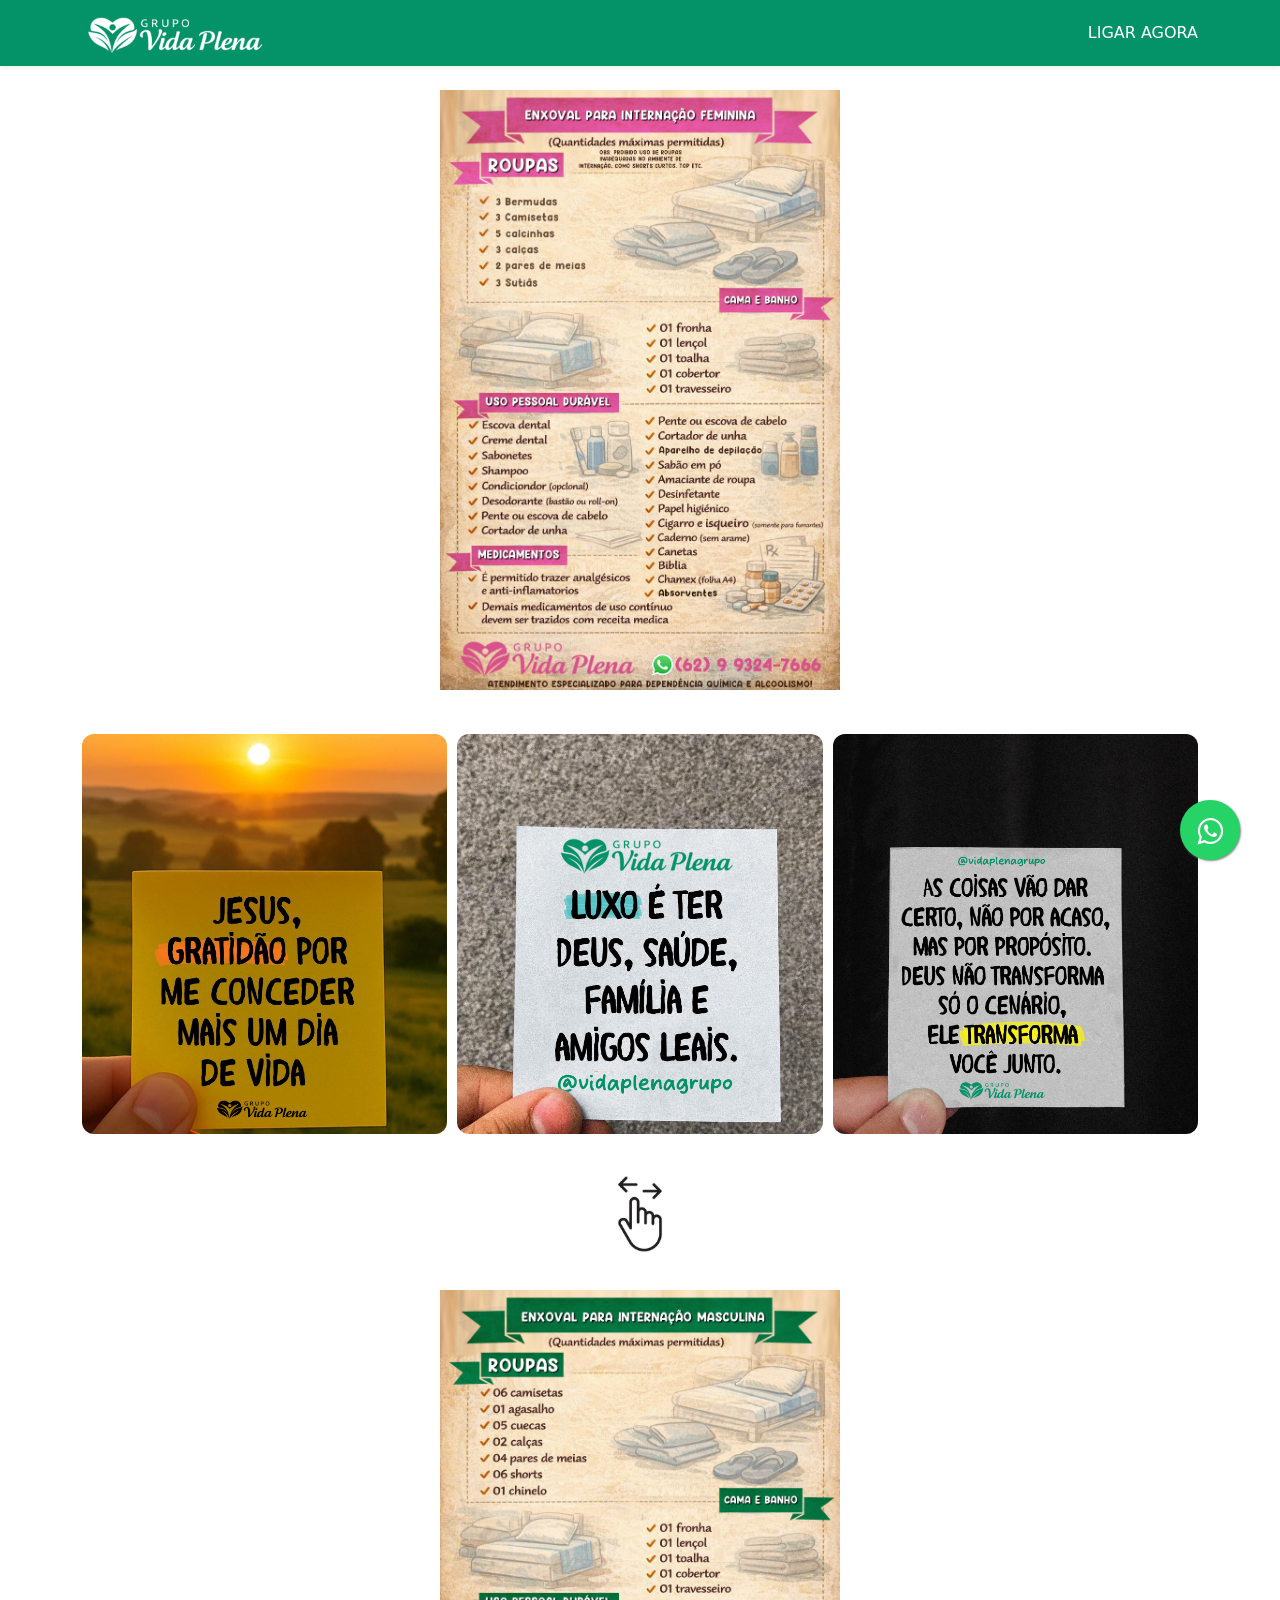
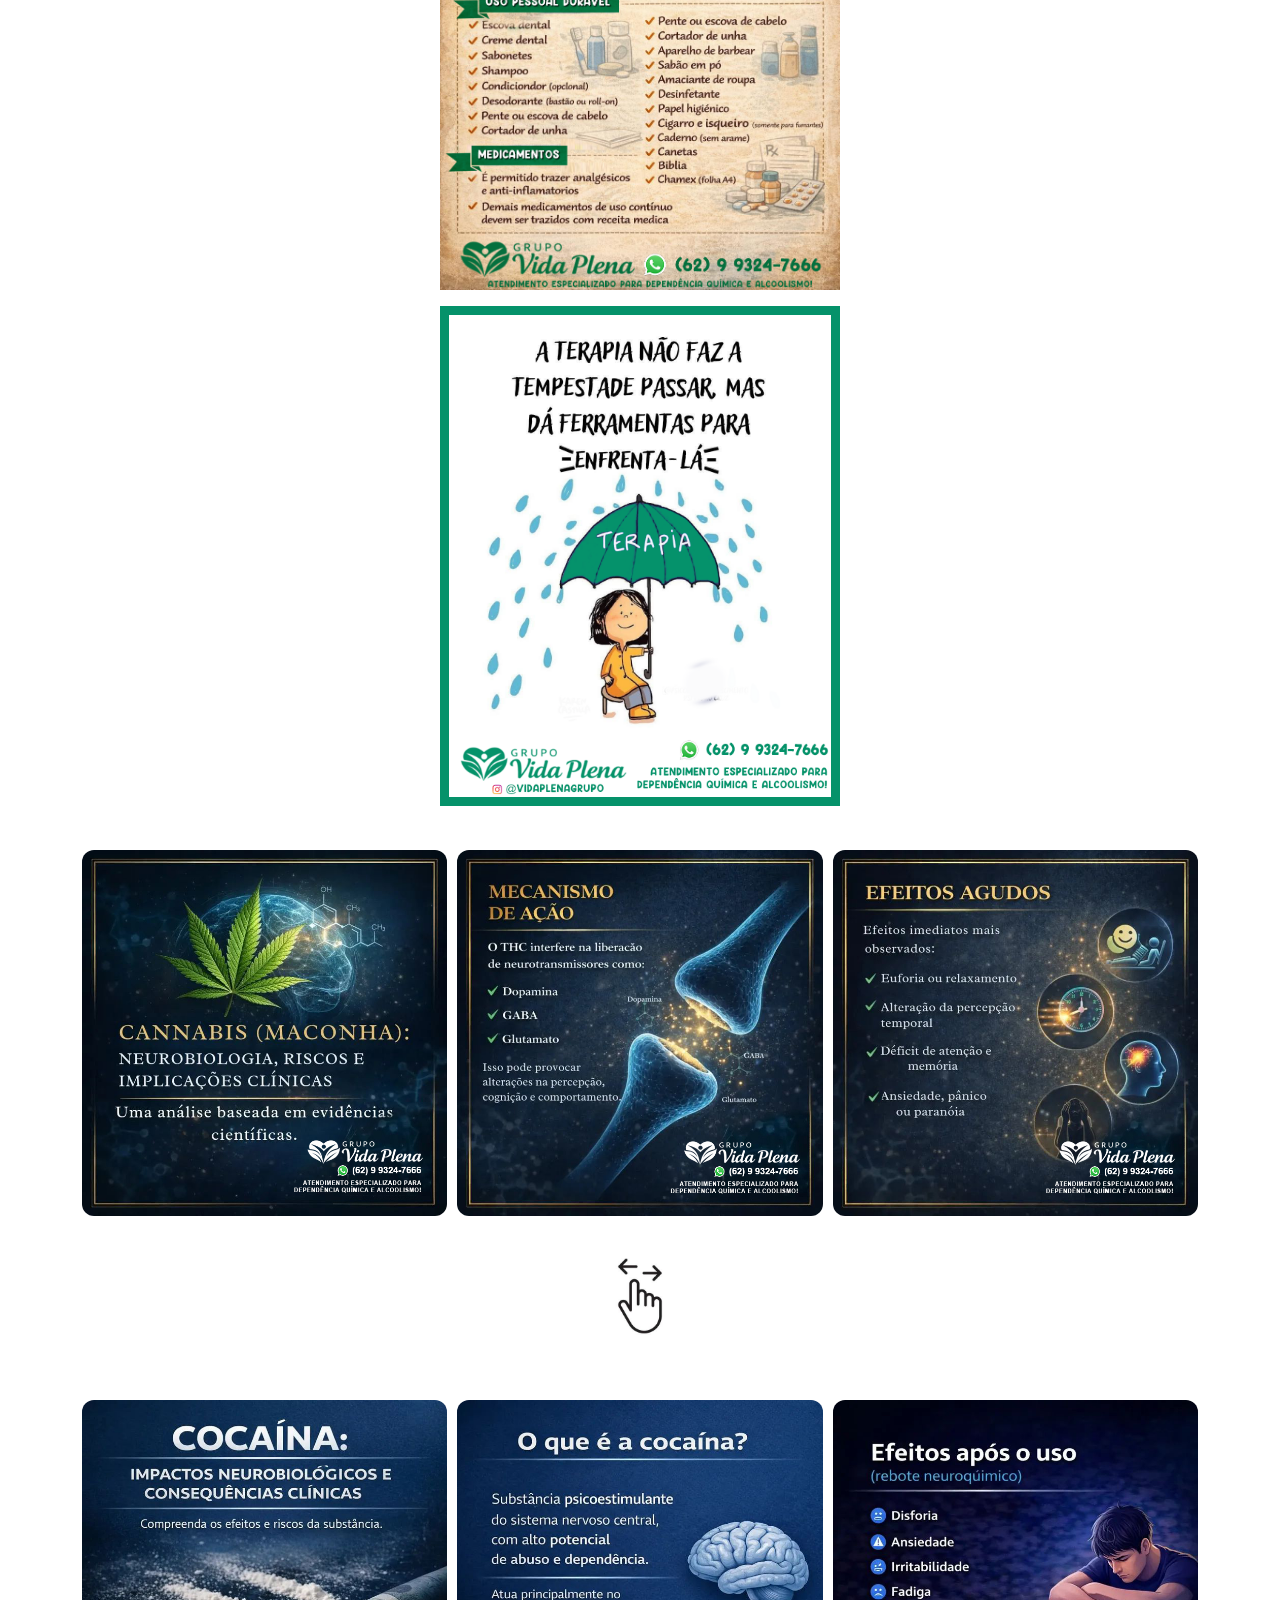
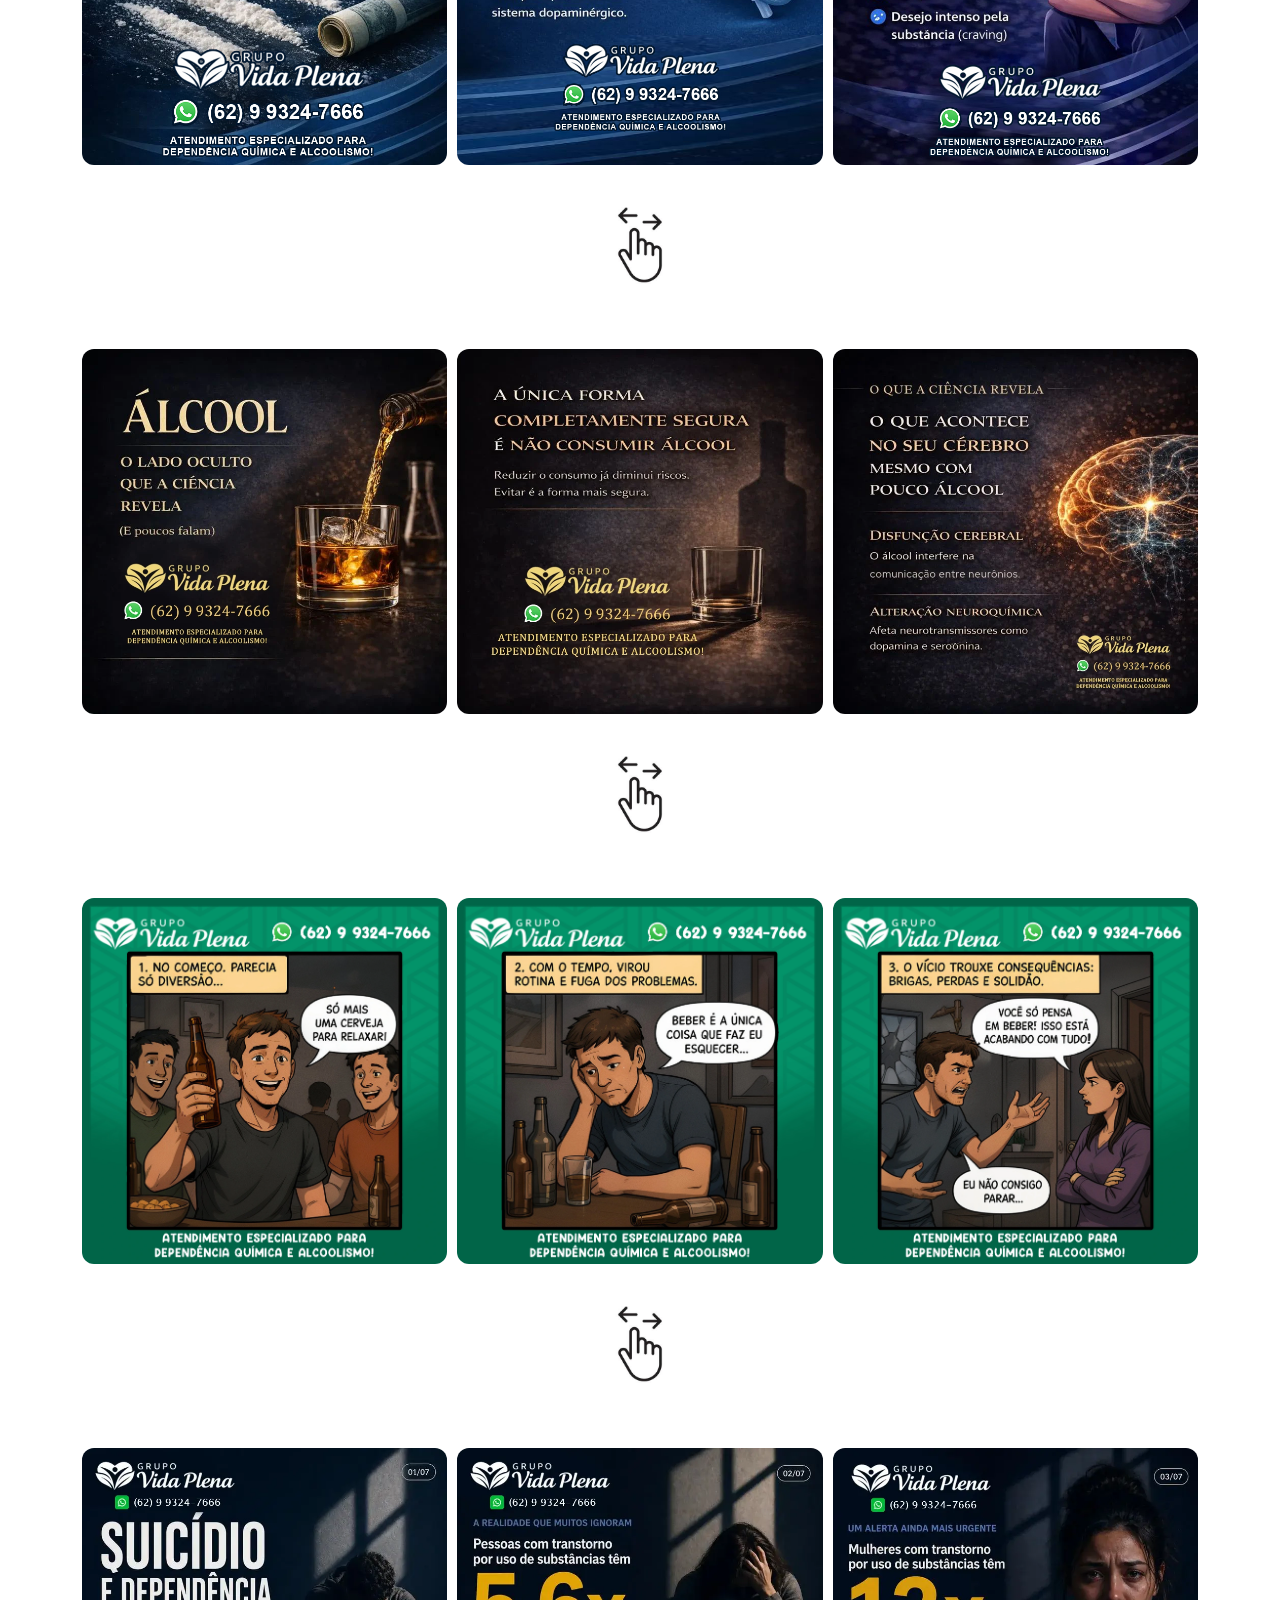
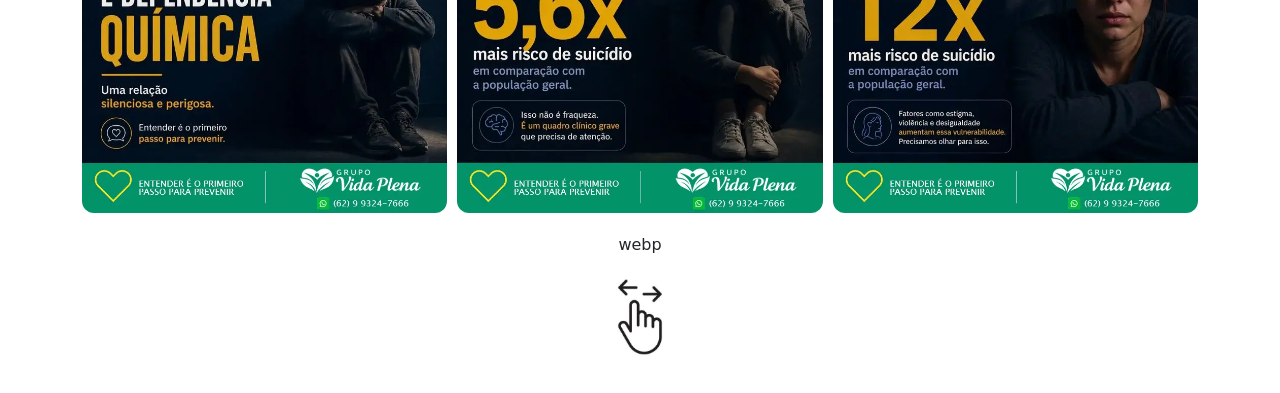
==== commit 14ebdd10: "webp a1" ====
--- a/vidaplena/index.html
+++ b/vidaplena/index.html
@@ -13,7 +13,7 @@
 <link rel="apple-touch-icon" sizes="180x180" href="favicon/apple-touch-icon.png">
 <link rel="icon" type="image/png" sizes="32x32" href="favicon/favicon-32x32.png">
 <link rel="icon" type="image/png" sizes="16x16" href="favicon/favicon-16x16.png">
-<link rel="manifest" href="favicon/site.webmanifest">
+<!-- <liwebp -->
 <link rel="manifest" href="manifest.json">
 
   <!-- Bootstrap CDN -->
@@ -214,12 +214,12 @@
 <div class="container mt-4">
   <div class="swiper mySwiper">
     <div class="swiper-wrapper">
-      <div class="swiper-slide"><img src="a1.jpg" alt="Imagem 1"></div>
-      <div class="swiper-slide"><img src="a2.jpg" alt="Imagem 2"></div>
-      <div class="swiper-slide"><img src="a3.jpg" alt="Imagem 3"></div>
-      <div class="swiper-slide"><img src="a4.jpg" alt="Imagem 4"></div>
-      <div class="swiper-slide"><img src="a5.jpg" alt="Imagem 5"></div>
-      <div class="swiper-slide"><img src="a6.jpg" alt="Imagem 6"></div>
+      <div class="swiper-slide"><img src="a1.webp" alt="Imagem 1"></div>
+      <div class="swiper-slide"><img src="a2.webp" alt="Imagem 2"></div>
+      <div class="swiper-slide"><img src="a3.webp" alt="Imagem 3"></div>
+      <div class="swiper-slide"><img src="a4.webp" alt="Imagem 4"></div>
+      <div class="swiper-slide"><img src="a5.webp" alt="Imagem 5"></div>
+      <div class="swiper-slide"><img src="a6.webp" alt="Imagem 6"></div>
     </div>
   </div>
 </div>
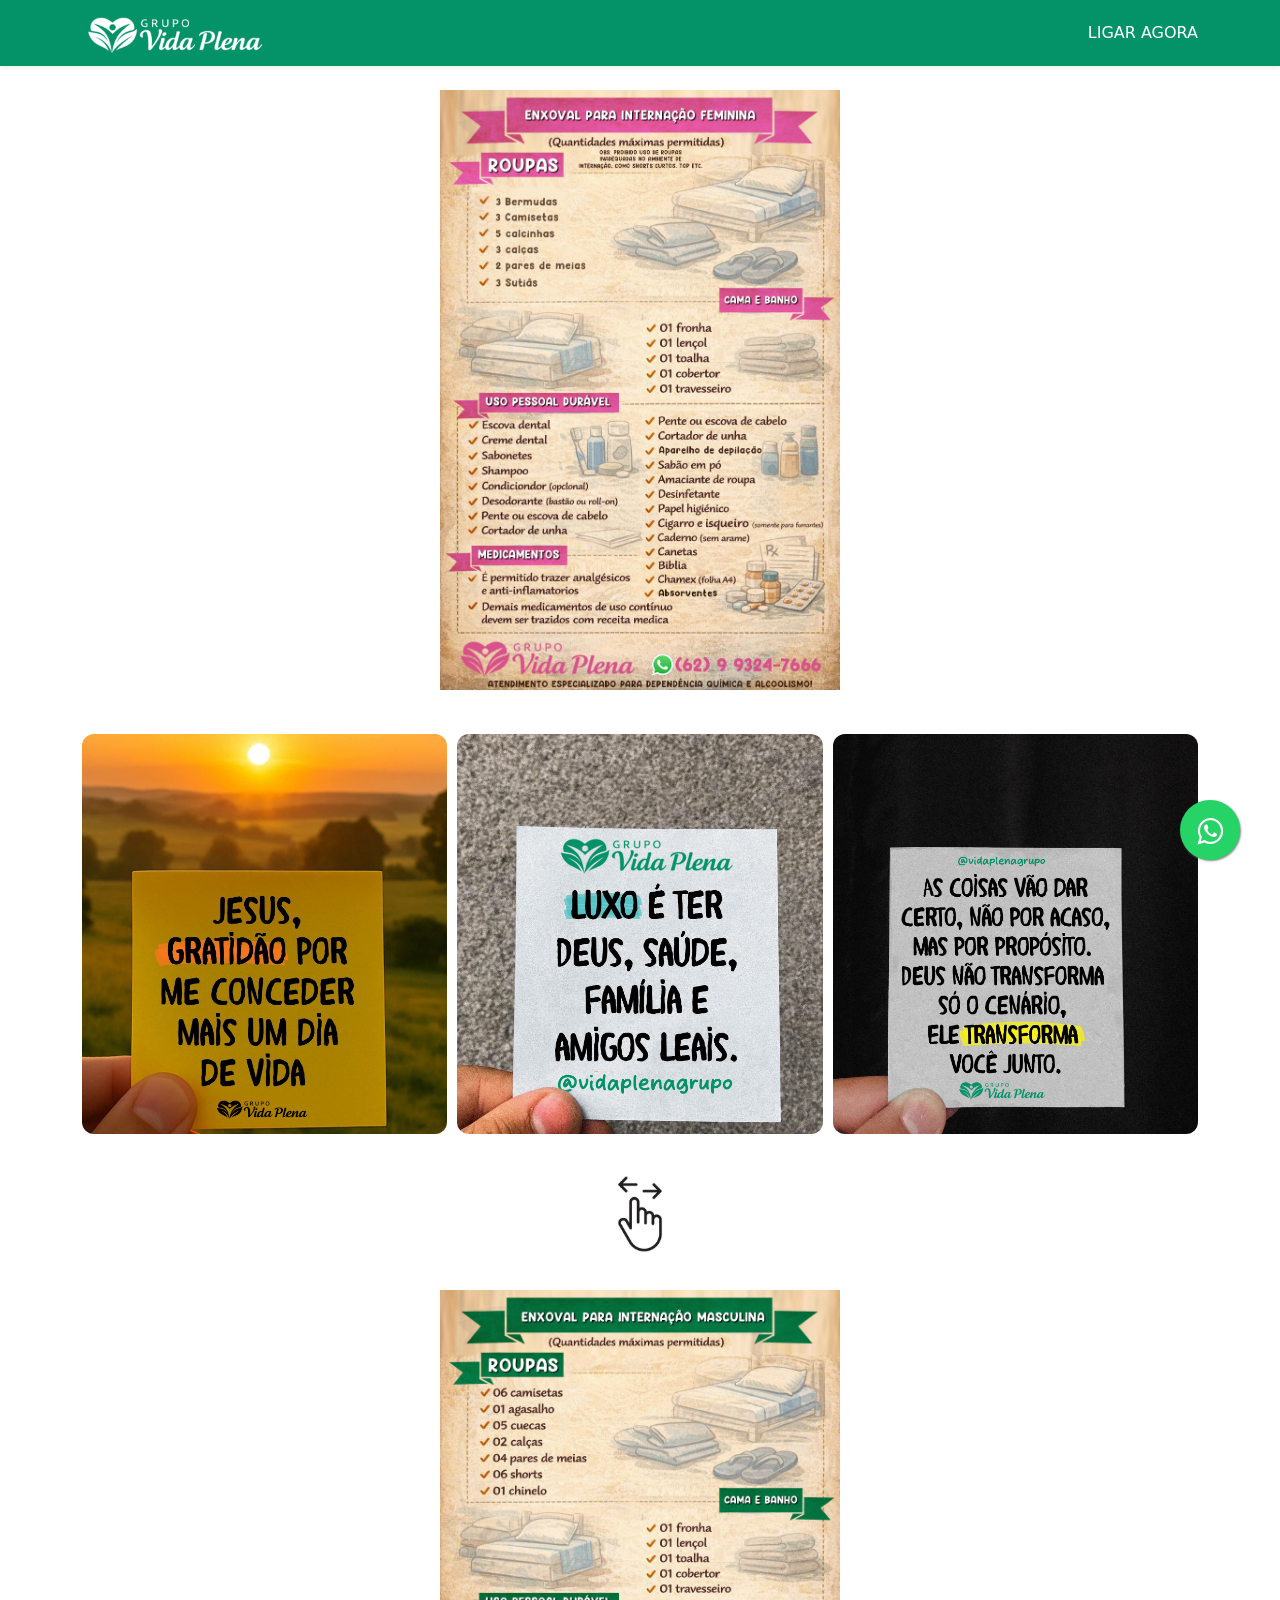
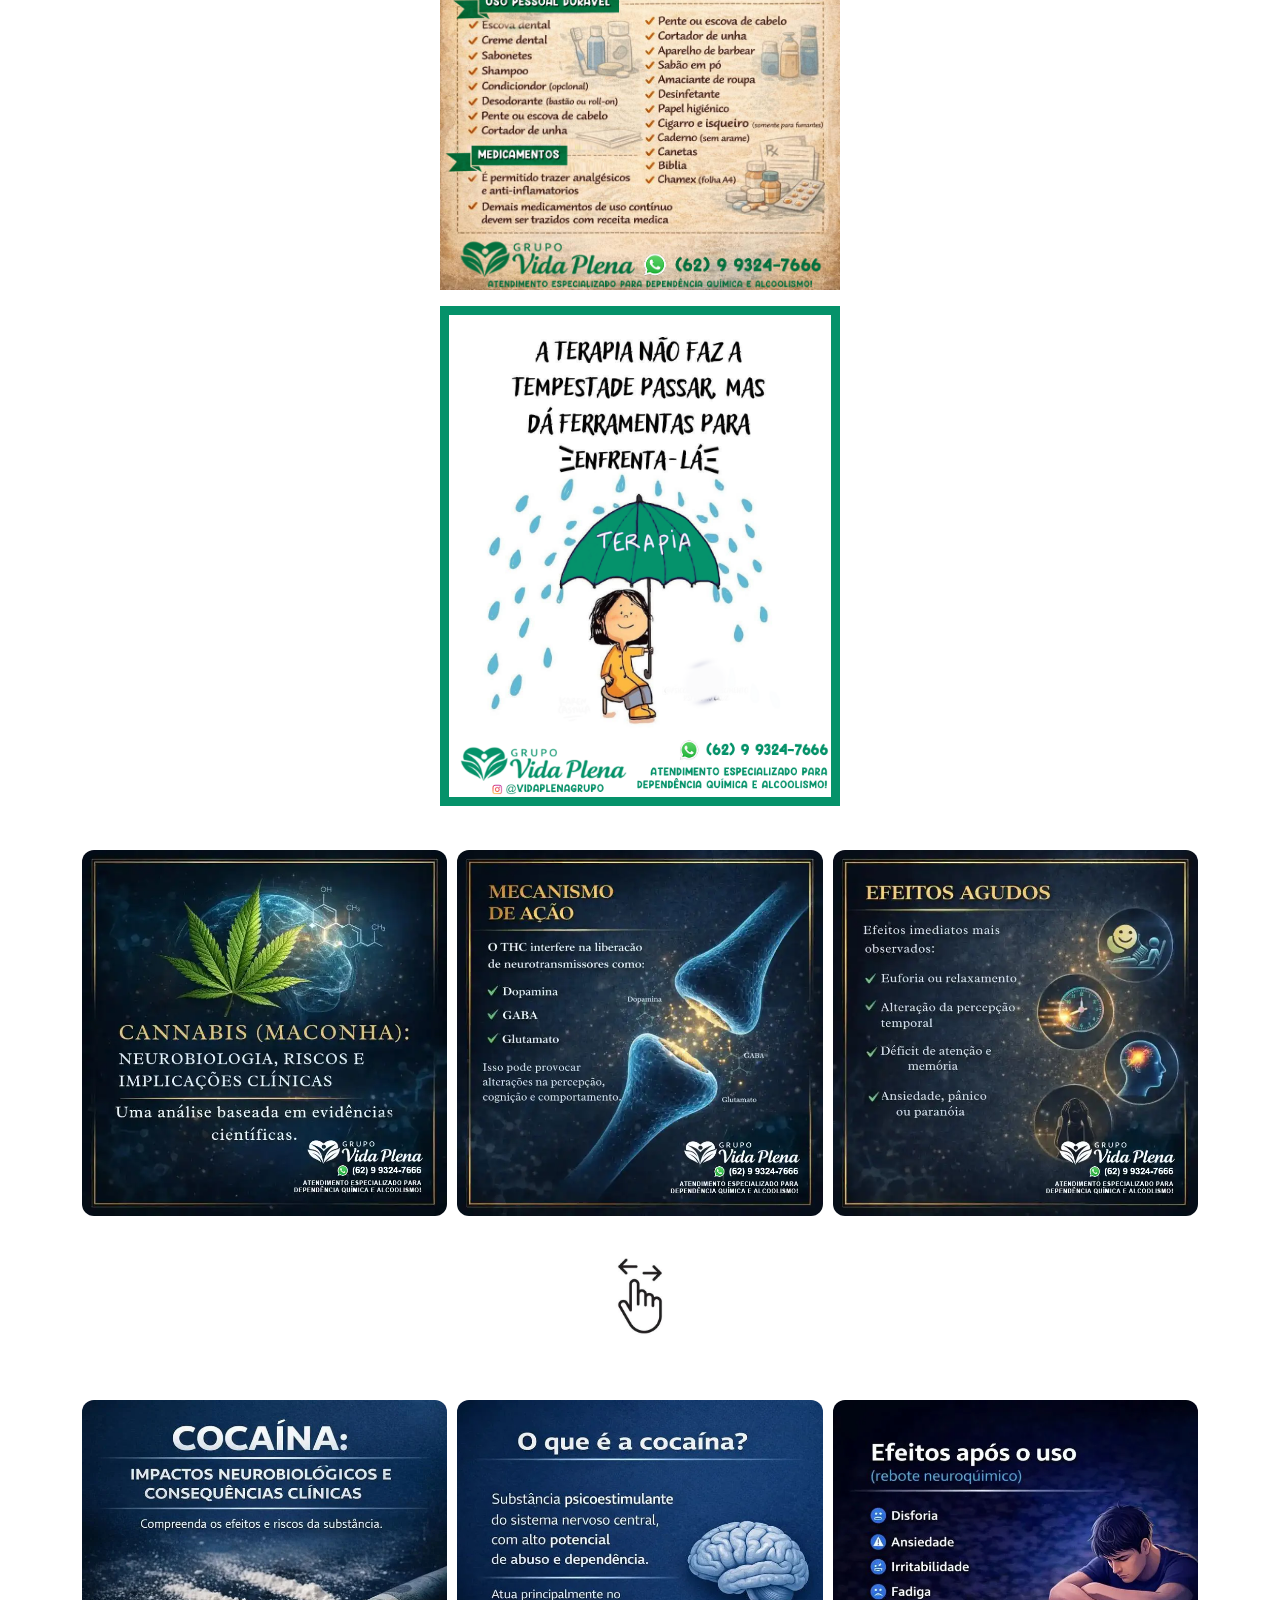
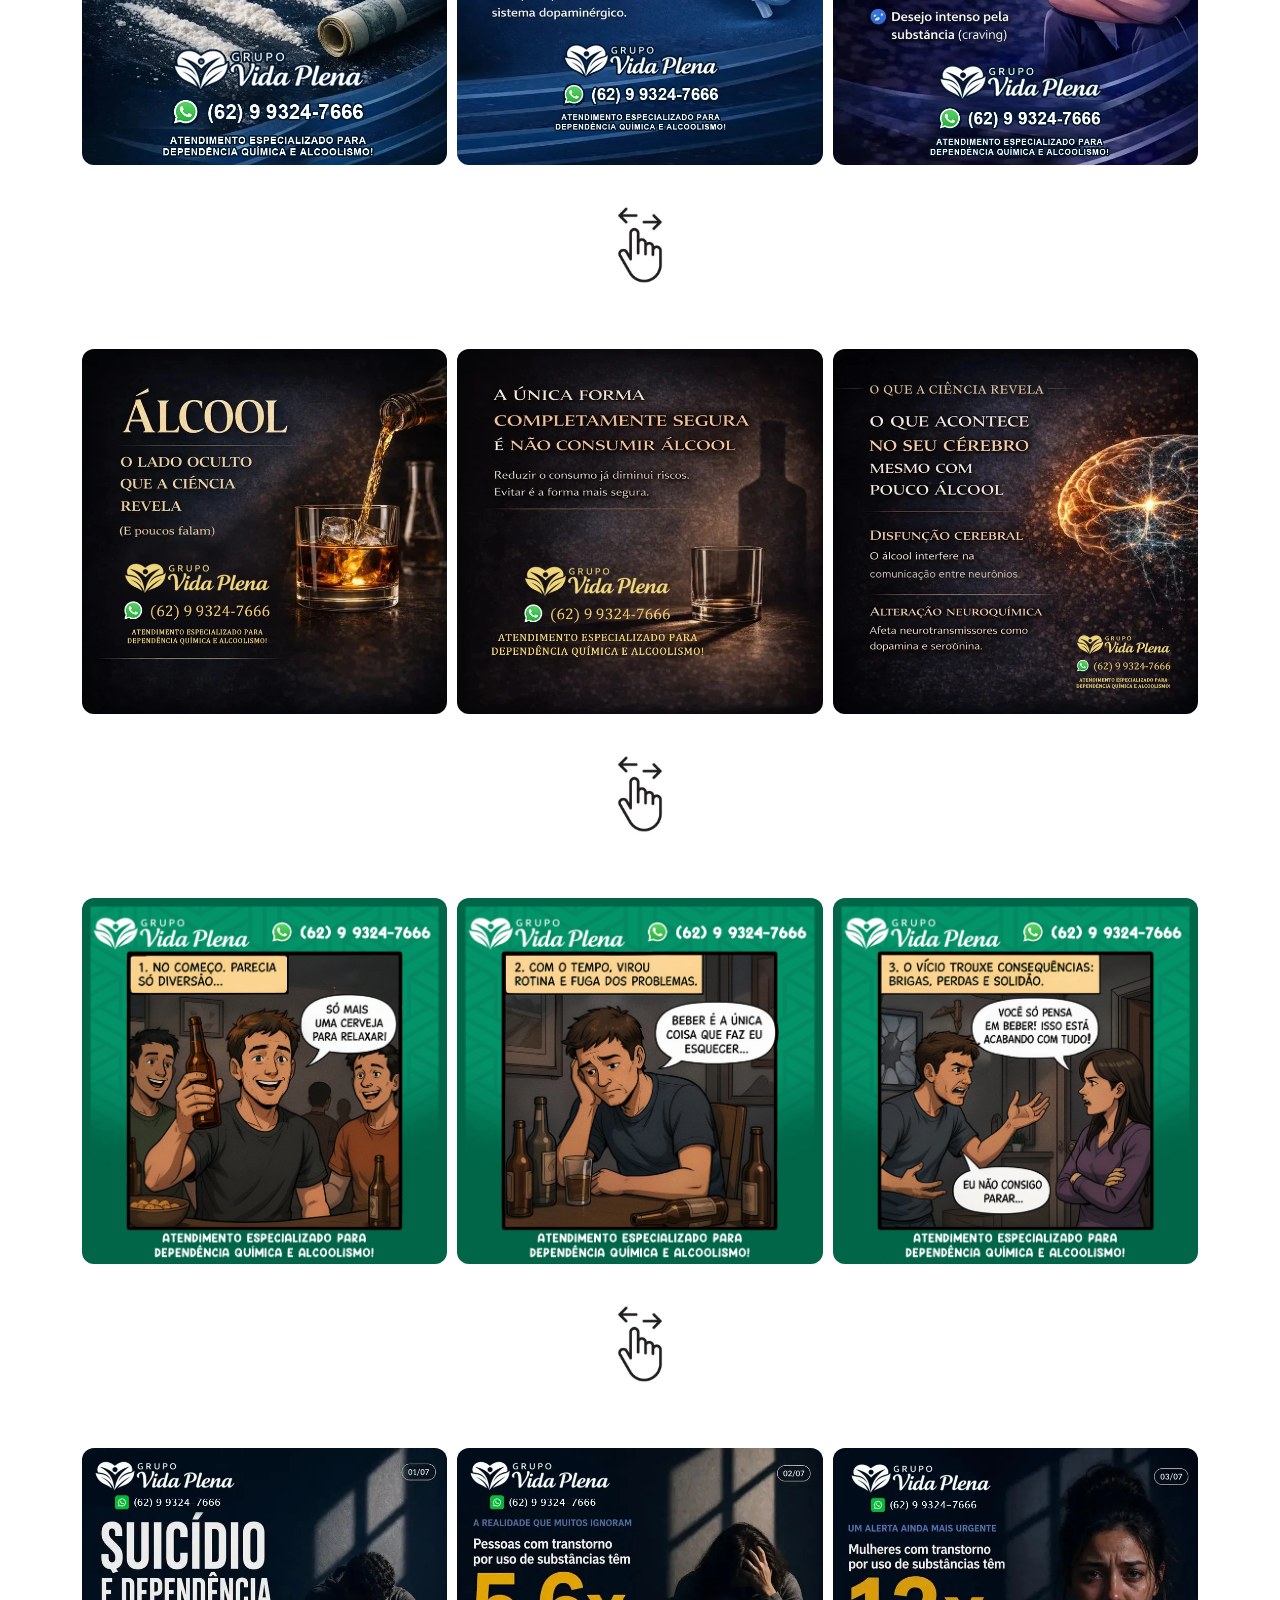
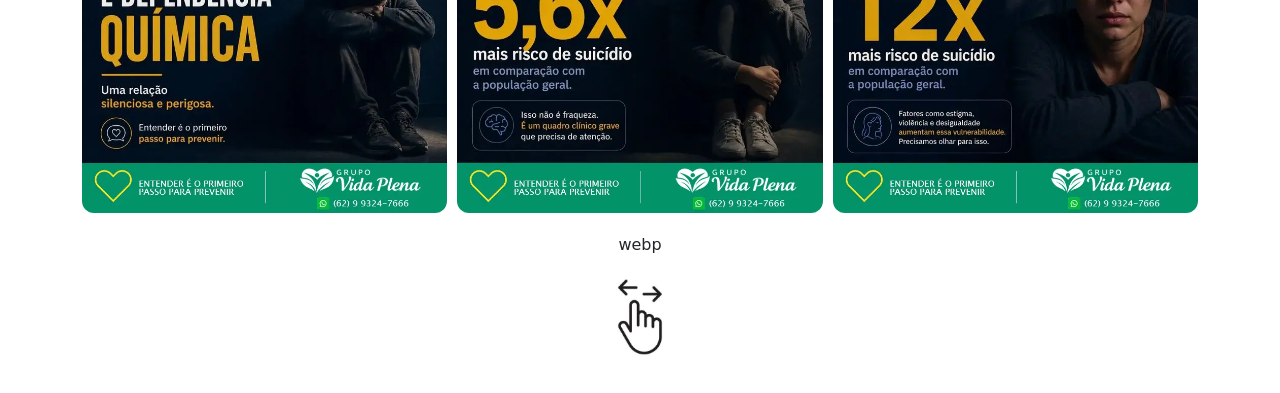
==== commit 9391b4d9: "m1 Co-authored-by: Copilot <copilot@github.com>" ====
--- a/vidaplena/index.html
+++ b/vidaplena/index.html
@@ -162,42 +162,42 @@
 <div class="container mt-4">
   <div class="swiper mySwiper">
     <div class="swiper-wrapper">
-      <div class="swiper-slide"><img src="m1.jpg" alt="Imagem 1"></div>
-      <div class="swiper-slide"><img src="m2.jpg" alt="Imagem 2"></div>
-      <div class="swiper-slide"><img src="m3.jpg" alt="Imagem 3"></div>
-      <div class="swiper-slide"><img src="m4.jpg" alt="Imagem 4"></div>
-      <div class="swiper-slide"><img src="m5.jpg" alt="Imagem 5"></div>
-      <div class="swiper-slide"><img src="m6.jpg" alt="Imagem 6"></div>
-      <div class="swiper-slide"><img src="m7.jpg" alt="Imagem 6"></div>
-      <div class="swiper-slide"><img src="m8.jpg" alt="Imagem 6"></div>
-      <div class="swiper-slide"><img src="m9.jpg" alt="Imagem 6"></div>
-      <div class="swiper-slide"><img src="m10.jpg" alt="Imagem 6"></div>
-    </div>
-  </div>
-</div>
-
-<!-- Indicador de swipe -->
-<div class="text-center mb-3">
-  <img src="deslizar.jpg" 
-       alt="Deslize para os lados" 
-       class="img-fluid d-block mx-auto"
-       style="max-width: 120px;">
-</div>
-
-
-<div class="container mt-4">
-  <div class="swiper mySwiper">
-    <div class="swiper-wrapper">
-      <div class="swiper-slide"><img src="c1.jpg" alt="Imagem 1"></div>
-      <div class="swiper-slide"><img src="c2.jpg" alt="Imagem 2"></div>
-      <div class="swiper-slide"><img src="c3.jpg" alt="Imagem 3"></div>
-      <div class="swiper-slide"><img src="c4.jpg" alt="Imagem 4"></div>
-      <div class="swiper-slide"><img src="c5.jpg" alt="Imagem 5"></div>
-      <div class="swiper-slide"><img src="c6.jpg" alt="Imagem 6"></div>
-      <div class="swiper-slide"><img src="c7.jpg" alt="Imagem 6"></div>
-      <div class="swiper-slide"><img src="c8.jpg" alt="Imagem 6"></div>
-      <div class="swiper-slide"><img src="c9.jpg" alt="Imagem 6"></div>
-      <div class="swiper-slide"><img src="c10.jpg" alt="Imagem 6"></div>
+      <div class="swiper-slide"><img src="m1.webp" alt="Imagem 1"></div>
+      <div class="swiper-slide"><img src="m2.webp" alt="Imagem 2"></div>
+      <div class="swiper-slide"><img src="m3.webp" alt="Imagem 3"></div>
+      <div class="swiper-slide"><img src="m4.webp" alt="Imagem 4"></div>
+      <div class="swiper-slide"><img src="m5.webp" alt="Imagem 5"></div>
+      <div class="swiper-slide"><img src="m6.webp" alt="Imagem 6"></div>
+      <div class="swiper-slide"><img src="m7.webp" alt="Imagem 6"></div>
+      <div class="swiper-slide"><img src="m8.webp" alt="Imagem 6"></div>
+      <div class="swiper-slide"><img src="m9.webp" alt="Imagem 6"></div>
+      <div class="swiper-slide"><img src="m10.webp" alt="Imagem 6"></div>
+    </div>
+  </div>
+</div>
+
+<!-- Indicador de swipe -->
+<div class="text-center mb-3">
+  <img src="deslizar.jpg" 
+       alt="Deslize para os lados" 
+       class="img-fluid d-block mx-auto"
+       style="max-width: 120px;">
+</div>
+
+
+<div class="container mt-4">
+  <div class="swiper mySwiper">
+    <div class="swiper-wrapper">
+      <div class="swiper-slide"><img src="c1.webp" alt="Imagem 1"></div>
+      <div class="swiper-slide"><img src="c2.webp" alt="Imagem 2"></div>
+      <div class="swiper-slide"><img src="c3.webp" alt="Imagem 3"></div>
+      <div class="swiper-slide"><img src="c4.webp" alt="Imagem 4"></div>
+      <div class="swiper-slide"><img src="c5.webp" alt="Imagem 5"></div>
+      <div class="swiper-slide"><img src="c6.webp" alt="Imagem 6"></div>
+      <div class="swiper-slide"><img src="c7.webp" alt="Imagem 6"></div>
+      <div class="swiper-slide"><img src="c8.webp" alt="Imagem 6"></div>
+      <div class="swiper-slide"><img src="c9.webp" alt="Imagem 6"></div>
+      <div class="swiper-slide"><img src="c10.webp" alt="Imagem 6"></div>
     </div>
   </div>
 </div>
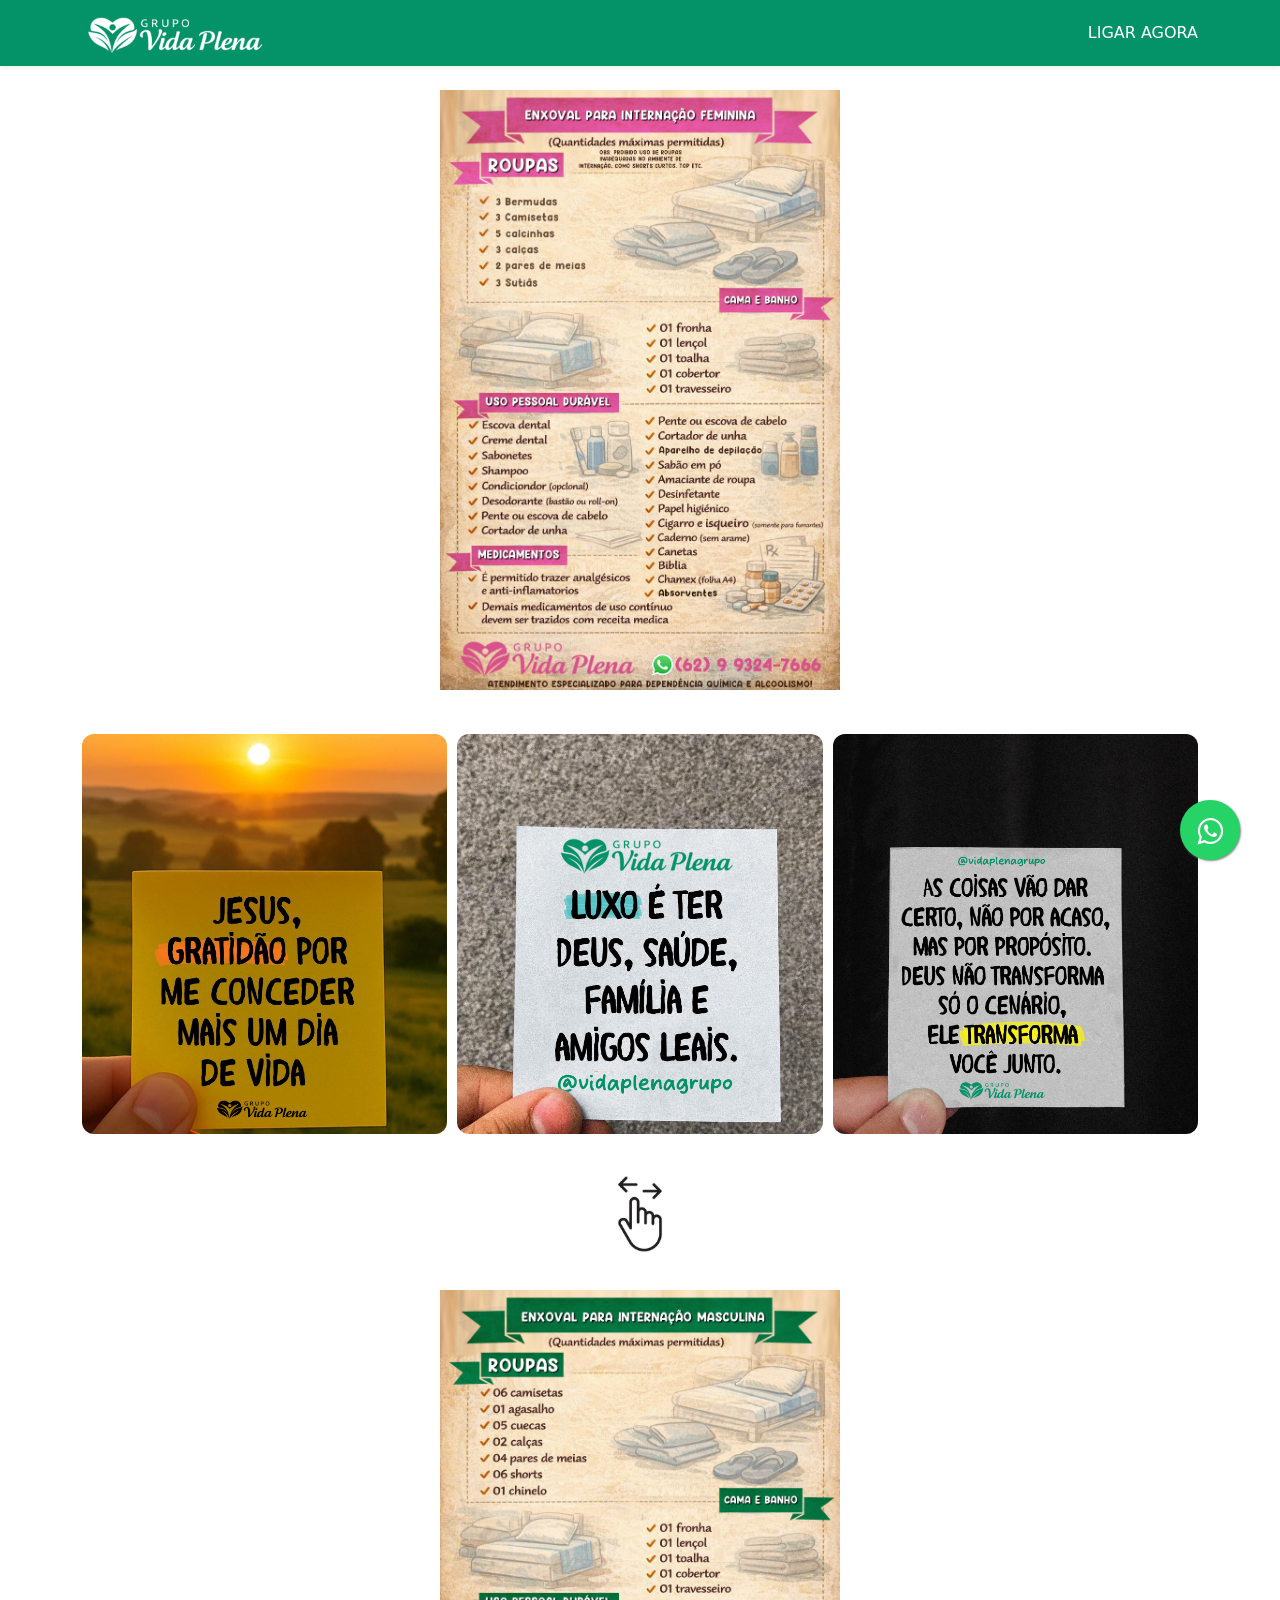
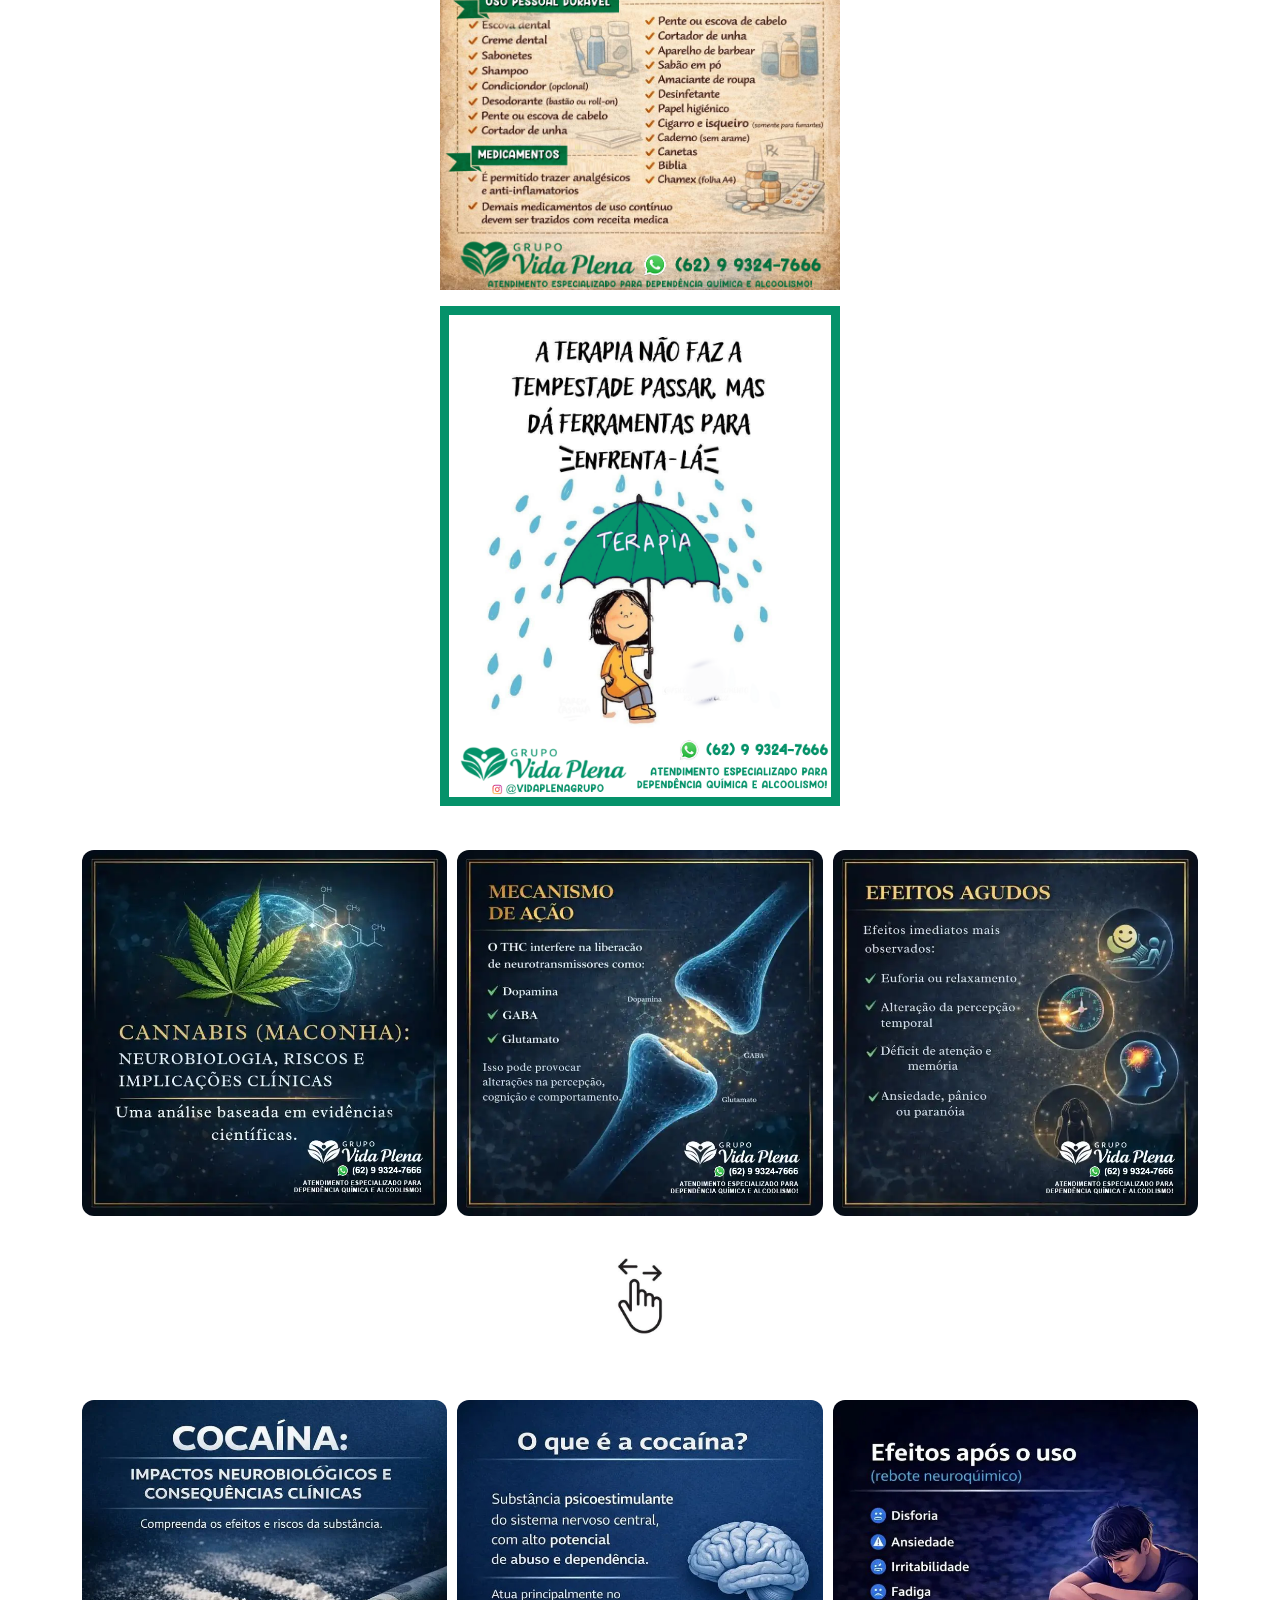
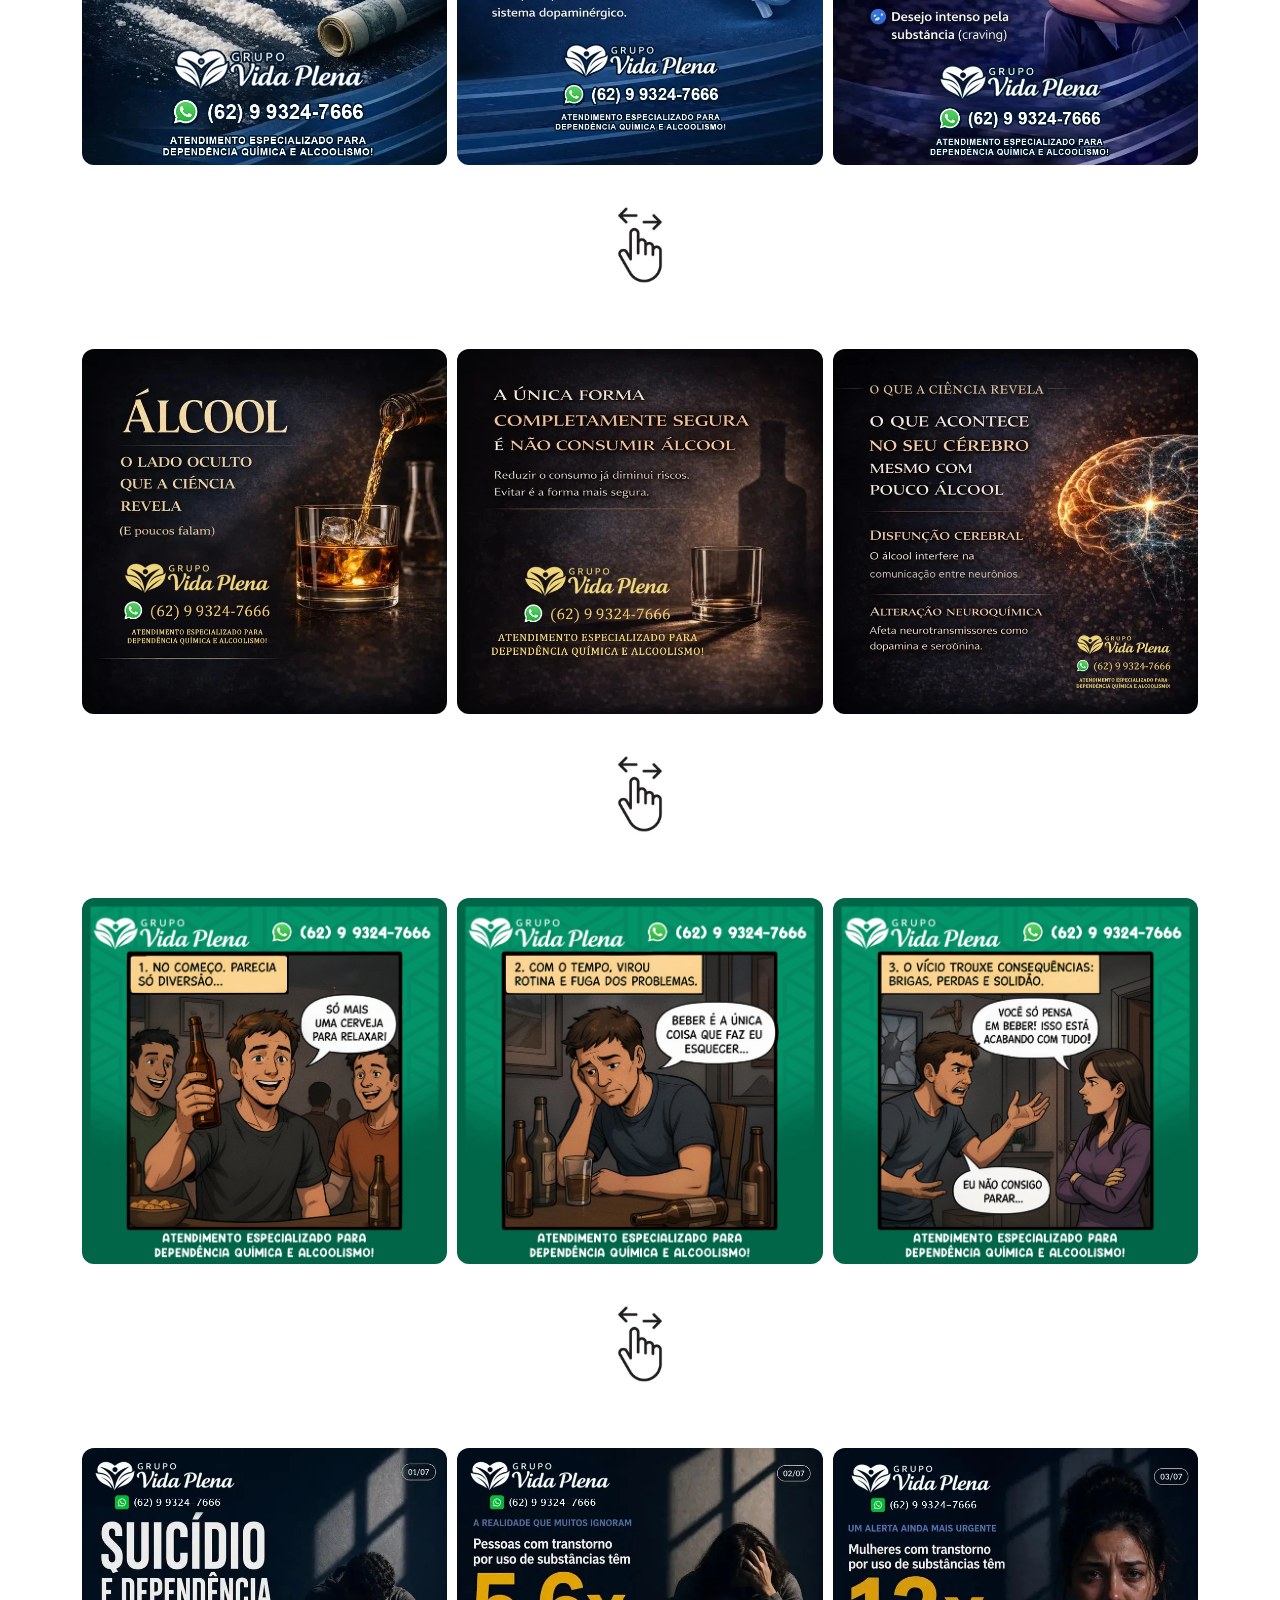
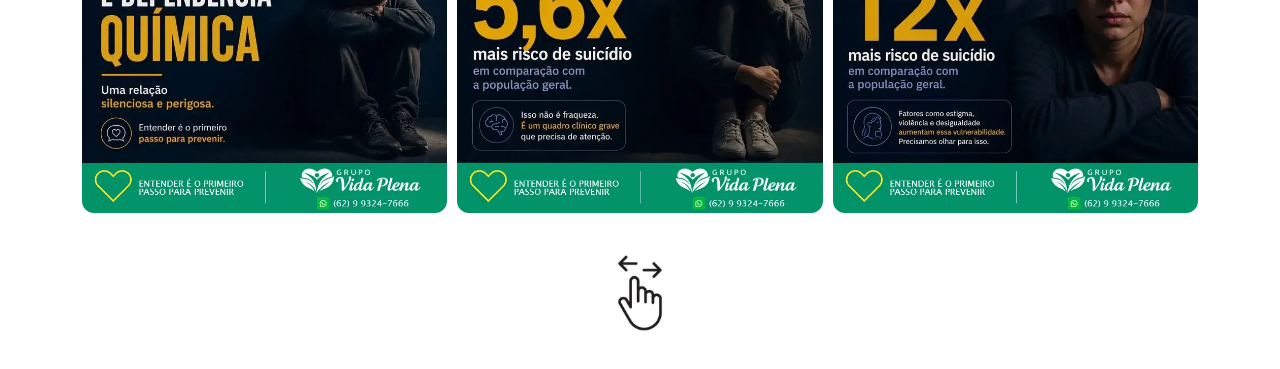
==== commit 7e82aebb: "sem lazy" ====
--- a/vidaplena/index.html
+++ b/vidaplena/index.html
@@ -105,6 +105,8 @@
 </nav>
 
 <br>
+
+
 
 <div class="text-center mb-3">
   <img  src="enxovalfeminino.png"
@@ -272,7 +274,7 @@
 </div>
 
 <!-- Indicador de swipe -->
-<div class="text-center mb-3">webp<img src="deslizar.jpg" 
+<div class="text-center mb-3"><img src="deslizar.jpg" 
        alt="Deslize para os lados" 
        class="img-fluid d-block mx-auto"
        style="max-width: 120px;">
@@ -293,6 +295,42 @@
 <script src="https://cdn.jsdelivr.net/npm/swiper@11/swiper-bundle.min.js"></script>
 
 <script>
+
+function lazyLoadImages(selector = '.lazy-image', options = {}) {
+      const settings = {
+        threshold: 0.5,
+        ...options
+      };
+
+      const images = document.querySelectorAll(selector);
+
+      if (!('IntersectionObserver' in window)) {
+        // fallback simples
+        images.forEach(img => {
+          img.src = img.dataset.src;
+        });
+        return;
+      }
+
+      const observer = new IntersectionObserver((entries, observer) => {
+        entries.forEach(entry => {
+          if (entry.isIntersecting) {
+            const img = entry.target;
+            img.src = img.dataset.src;
+            img.removeAttribute('data-src');
+            observer.unobserve(img);
+          }
+        });
+      }, {
+        threshold: settings.threshold
+      });
+
+      images.forEach(img => observer.observe(img));
+    }
+
+    document.addEventListener('DOMContentLoaded', () => {
+      lazyLoadImages('.lazy-image', { threshold: 0.7 });
+    });
 
   
   const swiper = new Swiper(".mySwiper", {
@@ -315,7 +353,7 @@
   });
 
 
-
+lazyLoadImages();
 
 
 </script>
